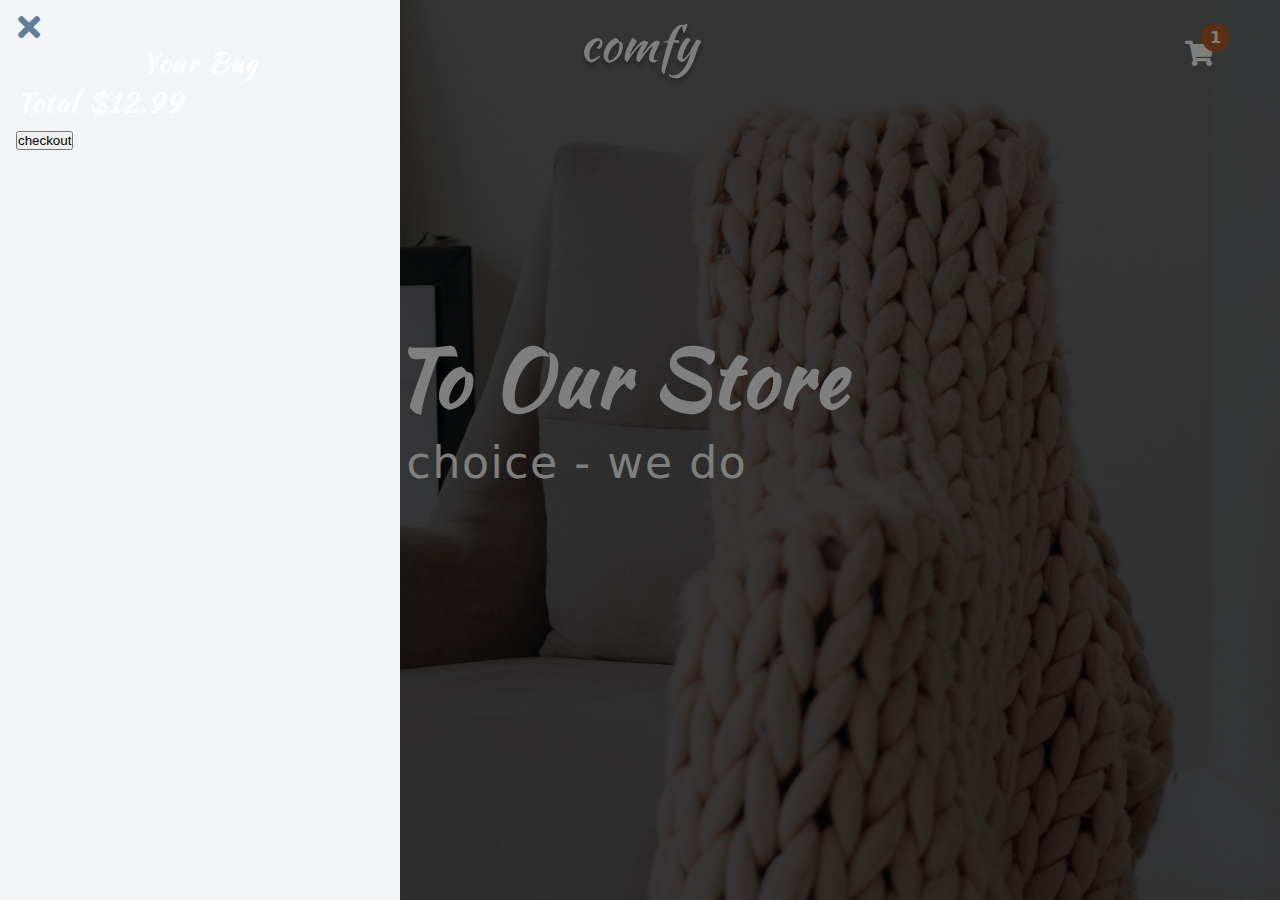
==== index.html @ 96e22498 "css updates" ====
<!DOCTYPE html>
<html lang="en">

<head>
    <meta charset="UTF-8" />
    <meta http-equiv="X-UA-Compatible" content="IE=edge" />
    <meta name="viewport" content="width=device-width, initial-scale=1.0" />
    <title>Home Furniture </title>

    <!-- font-awesome -->
    <link rel="stylesheet" href="https://cdnjs.cloudflare.com/ajax/libs/font-awesome/5.14.0/css/all.min.css" />
    <!-- style css -->
    <link rel="stylesheet" href="./style.css" />
</head>

<body>
    <!-- navbar -->
    <nav class="navbar">
        <div class="nav-center">
            <!-- links -->

            <div>
                <button class="toggle-nav">
          <i class="fas fa-bars"></i>
        </button>
                <ul class="nav-links">
                    <li>
                        <a href="index.html" class="nav-link">home</a>
                    </li>

                    <li>
                        <a href="products.html" class="nav-link">products</a>
                    </li>

                    <li>
                        <a href="about.html" class="nav-link">about</a>
                    </li>
                </ul>
            </div>
            <!-- logo -->

            <img src="./images/logo-white.svg" class="nav-logo" alt="logo" />
            <!-- card icon -->
            <div class="toggle-container">
                <button class="toggle-cart">
          <i class="fas fa-shopping-cart"></i>
        </button>
                <span class="cart-item-count">1</span>
            </div>
    </nav>

    <!-- hero -->
    <section class="hero">
        <div class="hero-container">
            <h1 class="text-slanted">Welcome to our store</h1>
            <h3>Embrace your choice - we do</h3>
            <a href="./products.html" class="hero-btn">Show now</a>
        </div>
    </section>
    <!-- sidebar -->
    <div class="sidebar-overlay">
        <aside class="sidebar">
            <!-- close -->
            <button class="sidebar-close">
                <i class="fas fa-times"></i>
            </button>
            <!-- links -->
            <ul class="sidebar-links">
                <li>
                    <a href="index.html" class="sidebar-link">
                        <i class="fas fa-home fa-fw"></i>Home
                    </a>
                </li>

                <li>
                    <a href="products.html" class="sidebar-link">
                        <i class="fas fa-couch fa-fw"></i>Products
                    </a>
                </li>

                <li>
                    <a href="about.html" class="sidebar-link">
                        <i class="fas fa-book fa-fw"></i>About
                    </a>
                </li>
            </ul>

        </aside>
    </div>
    <!-- cart -->
    <div class="cart-overlay show">
        <aside class="cart">
            <button class="cart-close">
                <i class="fas fa-times"></i>
            </button>
            <header>
                <h3 class="text-slanted">your bag</h3>
            </header>
            <!-- cart items -->
            <div class="cart-items">

                <!-- footer -->
                <footer>
                    <h3 class="cart-total text-slanted"> Total $12.99</h3>
                    <button class="cart-checkout btn">checkout</button>
                </footer>

            </div>
        </aside>
    </div>
    <script type="module" src="./app.js"></script>
</body>

</html>
---- style.css ----
@import url('https://fonts.googleapis.com/css2?family=Kaushan+Script&display=swap');

/* 
=============== 
Variables
===============

 */

 :root {
    /* dark shades of primary color*/
    --clr-primary-1: hsl(21, 91%, 17%);
    --clr-primary-2: hsl(21, 84%, 25%);
    --clr-primary-3: hsl(21, 81%, 29%);
    --clr-primary-4: hsl(21, 77%, 34%);
    /* primary/main color */
    --clr-primary-5: hsl(21, 62%, 45%);
    /* lighter shades of primary colors */
    --clr-primary-6: hsl(21, 57%, 50%);
    --clr-primary-7: hsl(21, 65%, 59%);
    --clr-primary-8: hsl(21, 80%, 74%);
    --clr-primary-9: hsl(21, 94%, 87%);
    --clr-primary-10: hsl(21, 100%, 94%);
    /* darkest grey - used for headings */
    --clr-grey-1: #102a42;
    --clr-grey-2: hsl(211, 39%, 23%);
    --clr-grey-3: hsl(209, 34%, 30%);
    --clr-grey-4: hsl(209, 28%, 39%);
    /* grey used for paragraphs */
    --clr-grey-5: hsl(210, 22%, 49%);
    --clr-grey-6: hsl(209, 23%, 60%);
    --clr-grey-7: hsl(211, 27%, 70%);
    --clr-grey-8: hsl(210, 31%, 80%);
    --clr-grey-9: hsl(212, 33%, 89%);
    --clr-grey-10: hsl(210, 36%, 96%);
    --clr-white: #fff;
    --clr-red-dark: hsl(360, 67%, 44%);
    --clr-red-light: hsl(360, 71%, 66%);
    --clr-green-dark: hsl(125, 67%, 44%);
    --clr-green-light: hsl(125, 71%, 66%);
    --clr-black: #222;
    /* actions */
    --transition: all 0.3s linear;
    --spacing: 0.1rem;
    --radius: 0.25rem;
    --light-shadow: 0 5px 15px rgba(0, 0, 0, 0.1);
    --dark-shadow: 0 5px 15px rgba(0, 0, 0, 0.2);
    --max-width: 1170px;
    --fixed-width: 620px;
}


/* =============== 
Global Styles
===============
 */

*,
 ::after,
 ::before {
    margin: 0;
    padding: 0;
    box-sizing: border-box;
}

body {
    font-family: system-ui, -apple-system, BlinkMacSystemFont, 'Segoe UI', Roboto, Oxygen, Ubuntu, Cantarell, 'Open Sans', 'Helvetica Neue', sans-serif;
    background: var(--clr-white);
    color: var(--clr-grey-1);
    /* split height of property  */
    line-height: 1.5;
    font-size: 0.875rem;
}

ul {
    list-style-type: none;
}

a {
    text-decoration: none;
}

h1,
h2,
h3,
h4 {
    letter-spacing: var(--spacing);
    text-transform: capitalize;
    line-height: 1.25;
    margin-bottom: 0.75rem;
    font-weight: 500;
}

h1 {
    font-size: 3rem;
}

h2 {
    font-size: 2rem;
}

h3 {
    font-size: 1.25rem;
}

h4 {
    font-size: 0.875rem
}

p {
    margin-bottom: 1.25rem;
    color: var(--clr-grey-5);
}

@media screen and (min-width:800px) {
    h1 {
        font-size: 4rem;
    }
    h2 {
        font-size: 2.5rem;
    }
    h3 {
        font-size: 1.75rem;
    }
    h4 {
        font-size: 1rem;
    }
    body {
        font-size: 1rem;
    }
    h1,
    h2,
    h3,
    h4 {
        line-height: 1;
    }
    .img {
        width: 100%;
        display: block;
    }
    .text-slanted {
        font-family: 'Kaushan Script', cursive;
        color: #fff;
    }
    /* .section-center {
        width: 90vw;
        max-width: var(--max-width);
        margin: 0 auto;
      }
      .section {
        padding: 5rem 0;
      }
      .btn {
        background: var(--clr-primary-5);
        color: var(--clr-white);
        border-radius: var(--radius);
        padding: 0.375rem 0.75rem;
        text-transform: uppercase;
        letter-spacing: var(--spacing);
        display: inline-block;
        transition: var(--transition);
        border-color: transparent;
        cursor: pointer;
      }
      .btn:hover {
        background: var(--clr-primary-7);
        color: var(--clr-black);
      }
      .section-loading {
        text-align: center;
        position: absolute;
        top: 2rem;
        left: 50%;
        transform: translate(-50%, -50%);
        text-align: center;
      }
      .page-loading {
        position: fixed;
        top: 0;
        left: 0;
        width: 100%;
        height: 100%;
        background: var(--clr-grey-10);
        display: flex;
        align-items: center;
        justify-content: center;
      } */
}


/* 
==========
Navbar
==========
*/

.navbar {
    height: 6rem;
    background: transparent;
    display: flex;
    align-items: center;
    justify-content: center;
}

.nav-center {
    width: 90vw;
    max-width: var(--max-width);
    display: flex;
    justify-content: space-between;
    align-items: center;
}

.nav-links {
    display: none;
}

.toggle-nav {
    background: var(--clr-primary-5);
    border-color: transparent;
    color: var(--clr-white);
    width: 3.75rem;
    height: 2.25rem;
    display: flex;
    align-items: center;
    justify-content: center;
    font-size: 1.5rem;
    border-radius: 2rem;
    cursor: pointer;
    transition: var(--transition);
}

.toggle-nav:hover {
    background: var(--clr-primary-3);
}

.toggle-container {
    position: relative;
    margin-top: 0.75rem;
}

.toggle-cart {
    background: transparent;
    border-color: transparent;
    font-size: 1.6rem;
    color: var(--clr-white);
    cursor: pointer;
}

.cart-item-count {
    position: absolute;
    top: -0.85rem;
    right: -0.85rem;
    background: var(--clr-primary-5);
    width: 1.75rem;
    height: 1.75rem;
    display: grid;
    place-items: center;
    border-radius: 50%;
    color: var(--clr-white);
    font-weight: bold;
    font-size: 1rem;
}

@media screen and (min-width: 800px) {
    .nav-center {
        position: relative;
    }
    .nav-logo {
        position: absolute;
        top: 50%;
        left: 65%;
        transform: translate(-50%, -50%);
        /* margin-top: -3rem;
        margin-left: -4rem; */
    }
    .toggle-nav {
        display: none;
    }
    .nav-links {
        display: flex;
        font-size: 1.5rem;
        text-transform: capitalize;
    }
    .nav-link {
        color: var(--clr-white);
        margin-right: 3rem;
        letter-spacing: var(--spacing);
        transition: var(--transition);
        font-size: 1.25rem;
    }
    .nav-link:hover {
        color: var(--clr-primary-5);
    }
}

@media screen and (min-width: 992px) {
    .nav-logo {
        left: 50%;
    }
}


/* page navbar */


/* .page .nav-link {
    color: var(--clr-grey-1);
}

.page .nav-link:hover {
    color: var(--clr-primary-5);
}

.page .toggle-cart {
    color: var(--clr-grey-1);
} */


/*
  =============== 
  Hero
  ===============
  */

.hero {
    min-height: 100vh;
    margin-top: -6rem;
    background: linear-gradient(rgba(0, 0, 0, 0.5), rgba(0, 0, 0, 0.5)), url(./images/bcg2.jpg) center/cover;
    display: grid;
    place-items: center;
    color: var(--clr-white);
}

.hero-container {
    width: 90vw;
    max-width: var(--max-width);
}

.hero h1 {
    font-weight: 700;
    font-family: 'Kaushan Script', cursive;
}

.hero h3 {
    text-transform: none;
    font-size: 1.5rem;
}

.hero-btn {
    color: var(--clr-white);
    background: transparent;
    border: 1px solid var(--clr-white);
    padding: 0.5rem 0.75rem;
    display: inline-block;
    margin-top: 0.75rem;
    text-transform: uppercase;
    letter-spacing: var(--spacing);
    border-radius: var(--radius);
    transition: var(--transition);
}

.hero-btn:hover {
    background: var(--clr-white);
    color: var(--clr-primary-5);
}

@media screen and (min-width: 800px) {
    .hero h3 {
        font-size: 1.5rem;
        margin: 1rem 0;
    }
}

@media screen and (min-width:992px) {
    .hero h1 {
        font-size: 5rem;
        letter-spacing: 3px;
    }
    .hero h3 {
        font-size: 2.75rem;
        margin: 1.5rem 0;
    }
}


/*
=============== 
Sidebar
===============
*/

.sidebar-overlay {
    position: fixed;
    top: 0;
    left: 0;
    width: 100%;
    height: 100%;
    display: grid;
    place-items: center;
    z-index: -1;
    transition: var(--transition);
    opacity: 0;
    background: rgba(0, 0, 0, 0.5);
}

.sidebar-overlay.show {
    opacity: 1;
    z-index: 100;
}

.sidebar {
    width: 90vw;
    height: 95vh;
    max-width: var(--fixed-width);
    background: var(--clr-white);
    border-radius: var(--radius);
    box-shadow: var(--dark-shadow);
    position: relative;
    padding: 4rem;
    transform: scale(0);
}

.show .sidebar {
    transform: scale(0.925);
}

.sidebar-close {
    font-size: 2rem;
    background: transparent;
    border-color: transparent;
    color: var(--clr-grey-5);
    position: absolute;
    top: 1rem;
    right: 1rem;
    cursor: pointer;
}

.sidebar-link {
    font-size: 1.5rem;
    text-transform: capitalize;
    color: var(--clr-grey-1);
}

.sidebar-link i {
    color: var(--clr-grey-5);
    margin-right: 1rem;
    margin-bottom: 1rem;
}

@media screen and (min-width: 800px) {
    .sidebar-overlay {
        display: none;
    }
}

@media screen and (max-width:600px) {
    .sidebar-link {
        font-size: 1.4rem;
    }
}


/*
=============== 
Cart
===============
*/

.cart-overlay {
    position: fixed;
    top: 0;
    left: 0;
    width: 100%;
    height: 100%;
    background: rgba(0, 0, 0, 0.5);
    transition: var(--transition);
    /* opacity: 0;
    z-index: -1; */
}

.cart-overlay .show {
    /* opacity: 1;
    z-index: 100; */
}

.cart {
    position: fixed;
    top: 0;
    left: 0;
    width: 100%;
    height: 100%;
    max-width: 400px;
    background: var(--clr-grey-10);
    padding: 3rem 1rem 0 1rem;
    display: grid;
    grid-template-rows: auto 1fr auto;
    transition: var(--transition);
    transform: translateX(100%);
    overflow: scroll;
}

.show .cart {
    transform: translateX(0);
}

.cart-close {
    font-size: 2rem;
    background: transparent;
    border-color: transparent;
    color: var(--clr-grey-5);
    position: absolute;
    top: 0.5rem;
    left: 1rem;
    cursor: pointer;
}

.cart header {
    text-align: center;
}

.cart header h3 {
    font-weight: 500;
    /* color: var(--clr-grey-4); */
}


/* 

.cart-total {
    text-align: center;
    margin-bottom: 2rem;
    font-weight: 500;
}

.cart-checkout {
    display: block;
    width: 75%;
    margin: 0 auto;
    margin-bottom: 3rem;
} */


/* cart item */


/* .cart-item {
    margin: 1rem 0;
    display: grid;
    grid-template-columns: auto 1fr auto;
    column-gap: 1.5rem;
    align-items: center;
}

.cart-item-img {
    width: 75px;
    height: 50px;
    object-fit: cover;
    border-radius: var(--radius);
}

.cart-item-name {
    margin-bottom: 0.15rem;
}

.cart-item-price {
    margin-bottom: 0;
    font-size: 0.75rem;
    color: var(--clr-grey-3);
}

.cart-item-remove-btn {
    background: transparent;
    border-color: transparent;
    color: var(--clr-grey-5);
    letter-spacing: var(--spacing);
    cursor: pointer;
}

.cart-item-amount {
    margin-bottom: 0;
    text-align: center;
    color: var(--clr-grey-3);
    line-height: 1;
}

.cart-item-increase-btn,
.cart-item-decrease-btn {
    background: transparent;
    border-color: transparent;
    color: var(--clr-primary-5);
    cursor: pointer;
    font-size: 0.85rem;
    padding: 0.25rem;
} */
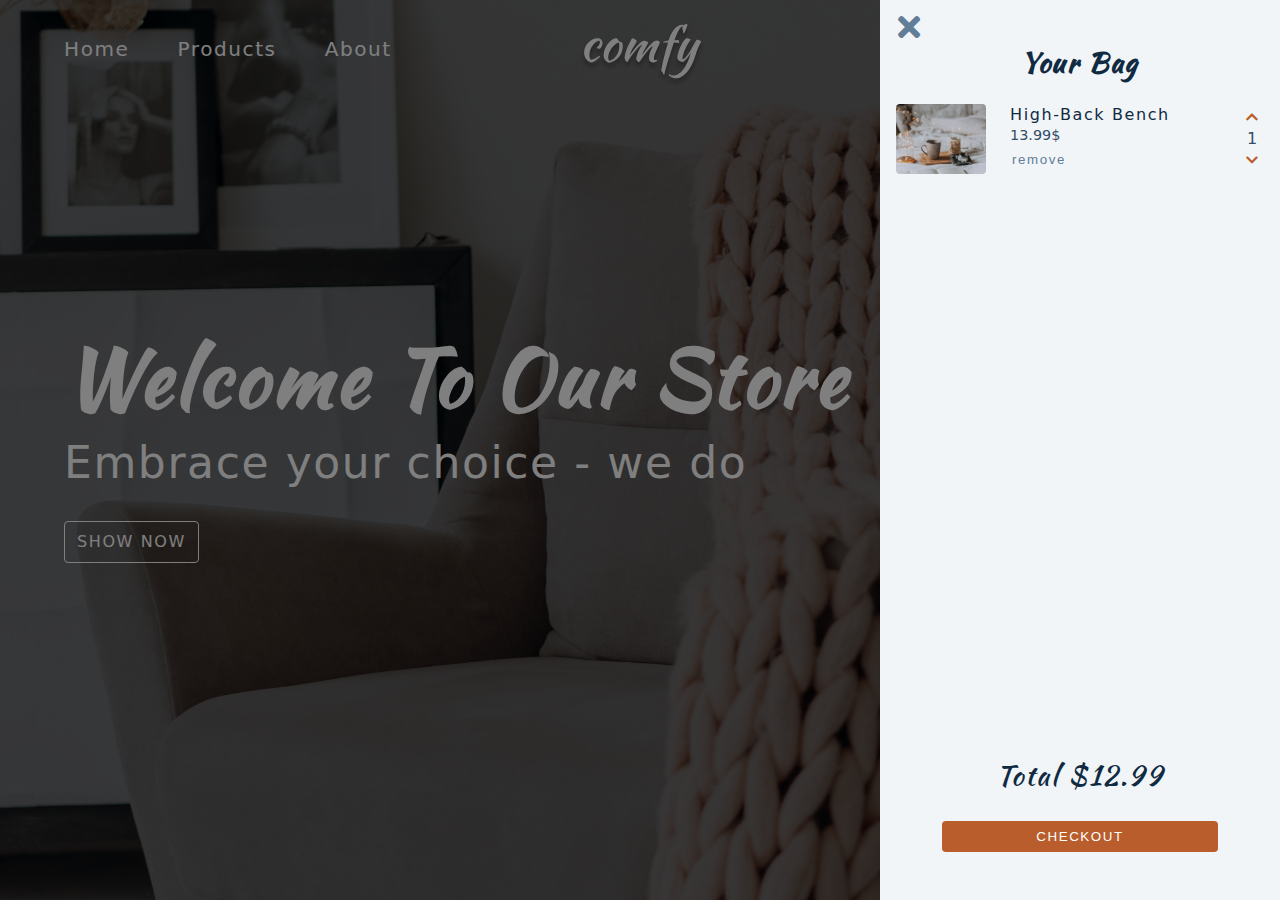
==== commit f7e03c2d: "css updates" ====
--- a/index.html
+++ b/index.html
@@ -98,14 +98,38 @@
             </header>
             <!-- cart items -->
             <div class="cart-items">
+                <!-- single items -->
+                <article class="cart-item" data-id="">
+                    <img src="./images/main-bcg.jpeg" class="cart-item-img" alt="name" />
 
-                <!-- footer -->
-                <footer>
-                    <h3 class="cart-total text-slanted"> Total $12.99</h3>
-                    <button class="cart-checkout btn">checkout</button>
-                </footer>
+                    <!-- item info -->
 
+                    <div>
+                        <h4 class="cart-item-name">high-back bench</h4>
+                        <p class="cart-item-price">13.99$</p>
+                        <button class="cart-item-remove-btn">remove</button>
+                    </div>
+                    <!-- amount toggle -->
+                    <div>
+                        <button class="cart-item-increase-btn">
+                            <i class="fas fa-chevron-up"></i>
+                        </button>
+                        <p class="cart-item-amount">1</p>
+                        <button class="cart-item-decrease-btn">
+                            <i class="fas fa-chevron-down"></i>
+                        </button>
+                    </div>
+
+                </article>
+                <!-- end of single item -->
             </div>
+            <!-- footer -->
+            <footer>
+                <h3 class="cart-total text-slanted"> Total $12.99</h3>
+                <button class="cart-checkout btn">checkout</button>
+            </footer>
+
+
         </aside>
     </div>
     <script type="module" src="./app.js"></script>
--- a/style.css
+++ b/style.css
@@ -1,156 +1,158 @@
-@import url('https://fonts.googleapis.com/css2?family=Kaushan+Script&display=swap');
-
-/* 
+    @import url('https://fonts.googleapis.com/css2?family=Kaushan+Script&display=swap');
+    /* 
 =============== 
 Variables
 ===============
 
  */
-
- :root {
-    /* dark shades of primary color*/
-    --clr-primary-1: hsl(21, 91%, 17%);
-    --clr-primary-2: hsl(21, 84%, 25%);
-    --clr-primary-3: hsl(21, 81%, 29%);
-    --clr-primary-4: hsl(21, 77%, 34%);
-    /* primary/main color */
-    --clr-primary-5: hsl(21, 62%, 45%);
-    /* lighter shades of primary colors */
-    --clr-primary-6: hsl(21, 57%, 50%);
-    --clr-primary-7: hsl(21, 65%, 59%);
-    --clr-primary-8: hsl(21, 80%, 74%);
-    --clr-primary-9: hsl(21, 94%, 87%);
-    --clr-primary-10: hsl(21, 100%, 94%);
-    /* darkest grey - used for headings */
-    --clr-grey-1: #102a42;
-    --clr-grey-2: hsl(211, 39%, 23%);
-    --clr-grey-3: hsl(209, 34%, 30%);
-    --clr-grey-4: hsl(209, 28%, 39%);
-    /* grey used for paragraphs */
-    --clr-grey-5: hsl(210, 22%, 49%);
-    --clr-grey-6: hsl(209, 23%, 60%);
-    --clr-grey-7: hsl(211, 27%, 70%);
-    --clr-grey-8: hsl(210, 31%, 80%);
-    --clr-grey-9: hsl(212, 33%, 89%);
-    --clr-grey-10: hsl(210, 36%, 96%);
-    --clr-white: #fff;
-    --clr-red-dark: hsl(360, 67%, 44%);
-    --clr-red-light: hsl(360, 71%, 66%);
-    --clr-green-dark: hsl(125, 67%, 44%);
-    --clr-green-light: hsl(125, 71%, 66%);
-    --clr-black: #222;
-    /* actions */
-    --transition: all 0.3s linear;
-    --spacing: 0.1rem;
-    --radius: 0.25rem;
-    --light-shadow: 0 5px 15px rgba(0, 0, 0, 0.1);
-    --dark-shadow: 0 5px 15px rgba(0, 0, 0, 0.2);
-    --max-width: 1170px;
-    --fixed-width: 620px;
-}
-
-
-/* =============== 
+    
+     :root {
+        /* dark shades of primary color*/
+        --clr-primary-1: hsl(21, 91%, 17%);
+        --clr-primary-2: hsl(21, 84%, 25%);
+        --clr-primary-3: hsl(21, 81%, 29%);
+        --clr-primary-4: hsl(21, 77%, 34%);
+        /* primary/main color */
+        --clr-primary-5: hsl(21, 62%, 45%);
+        /* lighter shades of primary colors */
+        --clr-primary-6: hsl(21, 57%, 50%);
+        --clr-primary-7: hsl(21, 65%, 59%);
+        --clr-primary-8: hsl(21, 80%, 74%);
+        --clr-primary-9: hsl(21, 94%, 87%);
+        --clr-primary-10: hsl(21, 100%, 94%);
+        /* darkest grey - used for headings */
+        --clr-grey-1: #102a42;
+        --clr-grey-2: hsl(211, 39%, 23%);
+        --clr-grey-3: hsl(209, 34%, 30%);
+        --clr-grey-4: hsl(209, 28%, 39%);
+        /* grey used for paragraphs */
+        --clr-grey-5: hsl(210, 22%, 49%);
+        --clr-grey-6: hsl(209, 23%, 60%);
+        --clr-grey-7: hsl(211, 27%, 70%);
+        --clr-grey-8: hsl(210, 31%, 80%);
+        --clr-grey-9: hsl(212, 33%, 89%);
+        --clr-grey-10: hsl(210, 36%, 96%);
+        --clr-white: #fff;
+        --clr-red-dark: hsl(360, 67%, 44%);
+        --clr-red-light: hsl(360, 71%, 66%);
+        --clr-green-dark: hsl(125, 67%, 44%);
+        --clr-green-light: hsl(125, 71%, 66%);
+        --clr-black: #222;
+        /* actions */
+        --transition: all 0.3s linear;
+        --spacing: 0.1rem;
+        --radius: 0.25rem;
+        --light-shadow: 0 5px 15px rgba(0, 0, 0, 0.1);
+        --dark-shadow: 0 5px 15px rgba(0, 0, 0, 0.2);
+        --max-width: 1170px;
+        --fixed-width: 620px;
+    }
+    /* =============== 
 Global Styles
 ===============
  */
-
-*,
- ::after,
- ::before {
-    margin: 0;
-    padding: 0;
-    box-sizing: border-box;
-}
-
-body {
-    font-family: system-ui, -apple-system, BlinkMacSystemFont, 'Segoe UI', Roboto, Oxygen, Ubuntu, Cantarell, 'Open Sans', 'Helvetica Neue', sans-serif;
-    background: var(--clr-white);
-    color: var(--clr-grey-1);
-    /* split height of property  */
-    line-height: 1.5;
-    font-size: 0.875rem;
-}
-
-ul {
-    list-style-type: none;
-}
-
-a {
-    text-decoration: none;
-}
-
-h1,
-h2,
-h3,
-h4 {
-    letter-spacing: var(--spacing);
-    text-transform: capitalize;
-    line-height: 1.25;
-    margin-bottom: 0.75rem;
-    font-weight: 500;
-}
-
-h1 {
-    font-size: 3rem;
-}
-
-h2 {
-    font-size: 2rem;
-}
-
-h3 {
-    font-size: 1.25rem;
-}
-
-h4 {
-    font-size: 0.875rem
-}
-
-p {
-    margin-bottom: 1.25rem;
-    color: var(--clr-grey-5);
-}
-
-@media screen and (min-width:800px) {
-    h1 {
-        font-size: 4rem;
-    }
-    h2 {
-        font-size: 2.5rem;
-    }
-    h3 {
-        font-size: 1.75rem;
-    }
-    h4 {
-        font-size: 1rem;
-    }
+    
+    *,
+     ::after,
+     ::before {
+        margin: 0;
+        padding: 0;
+        box-sizing: border-box;
+    }
+    
     body {
-        font-size: 1rem;
-    }
+        font-family: system-ui, -apple-system, BlinkMacSystemFont, 'Segoe UI', Roboto, Oxygen, Ubuntu, Cantarell, 'Open Sans', 'Helvetica Neue', sans-serif;
+        background: var(--clr-white);
+        color: var(--clr-grey-1);
+        /* split height of property  */
+        line-height: 1.5;
+        font-size: 0.875rem;
+    }
+    
+    ul {
+        list-style-type: none;
+    }
+    
+    a {
+        text-decoration: none;
+    }
+    
     h1,
     h2,
     h3,
     h4 {
-        line-height: 1;
-    }
+        letter-spacing: var(--spacing);
+        text-transform: capitalize;
+        line-height: 1.25;
+        margin-bottom: 0.75rem;
+        font-weight: 500;
+    }
+    
+    h1 {
+        font-size: 3rem;
+    }
+    
+    h2 {
+        font-size: 2rem;
+    }
+    
+    h3 {
+        font-size: 1.25rem;
+    }
+    
+    h4 {
+        font-size: 0.875rem
+    }
+    
+    p {
+        margin-bottom: 1.25rem;
+        color: var(--clr-grey-5);
+    }
+    
+    @media screen and (min-width:800px) {
+        h1 {
+            font-size: 4rem;
+        }
+        h2 {
+            font-size: 2.5rem;
+        }
+        h3 {
+            font-size: 1.75rem;
+        }
+        h4 {
+            font-size: 1rem;
+        }
+        body {
+            font-size: 1rem;
+        }
+        h1,
+        h2,
+        h3,
+        h4 {
+            line-height: 1;
+        }
+    }
+    
     .img {
         width: 100%;
         display: block;
     }
+    
     .text-slanted {
         font-family: 'Kaushan Script', cursive;
-        color: #fff;
-    }
-    /* .section-center {
+    }
+    
+    .section-center {
         width: 90vw;
         max-width: var(--max-width);
         margin: 0 auto;
-      }
-      .section {
+    }
+    
+    .section {
         padding: 5rem 0;
-      }
-      .btn {
+    }
+    
+    .btn {
         background: var(--clr-primary-5);
         color: var(--clr-white);
         border-radius: var(--radius);
@@ -161,20 +163,23 @@
         transition: var(--transition);
         border-color: transparent;
         cursor: pointer;
-      }
-      .btn:hover {
+    }
+    
+    .btn:hover {
         background: var(--clr-primary-7);
         color: var(--clr-black);
-      }
-      .section-loading {
+    }
+    
+    .section-loading {
         text-align: center;
         position: absolute;
         top: 2rem;
         left: 50%;
         transform: translate(-50%, -50%);
         text-align: center;
-      }
-      .page-loading {
+    }
+    
+    .page-loading {
         position: fixed;
         top: 0;
         left: 0;
@@ -184,126 +189,117 @@
         display: flex;
         align-items: center;
         justify-content: center;
-      } */
-}
-
-
-/* 
+    }
+    /* 
 ==========
 Navbar
 ==========
 */
-
-.navbar {
-    height: 6rem;
-    background: transparent;
-    display: flex;
-    align-items: center;
-    justify-content: center;
-}
-
-.nav-center {
-    width: 90vw;
-    max-width: var(--max-width);
-    display: flex;
-    justify-content: space-between;
-    align-items: center;
-}
-
-.nav-links {
-    display: none;
-}
-
-.toggle-nav {
-    background: var(--clr-primary-5);
-    border-color: transparent;
-    color: var(--clr-white);
-    width: 3.75rem;
-    height: 2.25rem;
-    display: flex;
-    align-items: center;
-    justify-content: center;
-    font-size: 1.5rem;
-    border-radius: 2rem;
-    cursor: pointer;
-    transition: var(--transition);
-}
-
-.toggle-nav:hover {
-    background: var(--clr-primary-3);
-}
-
-.toggle-container {
-    position: relative;
-    margin-top: 0.75rem;
-}
-
-.toggle-cart {
-    background: transparent;
-    border-color: transparent;
-    font-size: 1.6rem;
-    color: var(--clr-white);
-    cursor: pointer;
-}
-
-.cart-item-count {
-    position: absolute;
-    top: -0.85rem;
-    right: -0.85rem;
-    background: var(--clr-primary-5);
-    width: 1.75rem;
-    height: 1.75rem;
-    display: grid;
-    place-items: center;
-    border-radius: 50%;
-    color: var(--clr-white);
-    font-weight: bold;
-    font-size: 1rem;
-}
-
-@media screen and (min-width: 800px) {
+    
+    .navbar {
+        height: 6rem;
+        background: transparent;
+        display: flex;
+        align-items: center;
+        justify-content: center;
+    }
+    
     .nav-center {
+        width: 90vw;
+        max-width: var(--max-width);
+        display: flex;
+        justify-content: space-between;
+        align-items: center;
+    }
+    
+    .nav-links {
+        display: none;
+    }
+    
+    .toggle-nav {
+        background: var(--clr-primary-5);
+        border-color: transparent;
+        color: var(--clr-white);
+        width: 3.75rem;
+        height: 2.25rem;
+        display: flex;
+        align-items: center;
+        justify-content: center;
+        font-size: 1.5rem;
+        border-radius: 2rem;
+        cursor: pointer;
+        transition: var(--transition);
+    }
+    
+    .toggle-nav:hover {
+        background: var(--clr-primary-3);
+    }
+    
+    .toggle-container {
         position: relative;
-    }
-    .nav-logo {
+        margin-top: 0.75rem;
+    }
+    
+    .toggle-cart {
+        background: transparent;
+        border-color: transparent;
+        font-size: 1.6rem;
+        color: var(--clr-white);
+        cursor: pointer;
+    }
+    
+    .cart-item-count {
         position: absolute;
-        top: 50%;
-        left: 65%;
-        transform: translate(-50%, -50%);
-        /* margin-top: -3rem;
-        margin-left: -4rem; */
-    }
-    .toggle-nav {
-        display: none;
-    }
-    .nav-links {
-        display: flex;
-        font-size: 1.5rem;
-        text-transform: capitalize;
-    }
-    .nav-link {
+        top: -0.85rem;
+        right: -0.85rem;
+        background: var(--clr-primary-5);
+        width: 1.75rem;
+        height: 1.75rem;
+        display: grid;
+        place-items: center;
+        border-radius: 50%;
         color: var(--clr-white);
-        margin-right: 3rem;
-        letter-spacing: var(--spacing);
-        transition: var(--transition);
-        font-size: 1.25rem;
-    }
-    .nav-link:hover {
-        color: var(--clr-primary-5);
-    }
-}
-
-@media screen and (min-width: 992px) {
-    .nav-logo {
-        left: 50%;
-    }
-}
-
-
-/* page navbar */
-
-
-/* .page .nav-link {
+        font-weight: bold;
+        font-size: 1rem;
+    }
+    
+    @media screen and (min-width: 800px) {
+        .nav-center {
+            position: relative;
+        }
+        .nav-logo {
+            position: absolute;
+            top: 50%;
+            left: 65%;
+            transform: translate(-50%, -50%);
+        }
+        .toggle-nav {
+            display: none;
+        }
+        .nav-links {
+            display: flex;
+            font-size: 1.5rem;
+            text-transform: capitalize;
+        }
+        .nav-link {
+            color: var(--clr-white);
+            margin-right: 3rem;
+            letter-spacing: var(--spacing);
+            transition: var(--transition);
+            font-size: 1.25rem;
+        }
+        .nav-link:hover {
+            color: var(--clr-primary-5);
+        }
+    }
+    
+    @media screen and (min-width: 992px) {
+        .nav-logo {
+            left: 50%;
+        }
+    }
+    /* page navbar */
+    /* .page .nav-link {
     color: var(--clr-grey-1);
 }
 
@@ -314,281 +310,268 @@
 .page .toggle-cart {
     color: var(--clr-grey-1);
 } */
-
-
-/*
+    /*
   =============== 
   Hero
   ===============
   */
-
-.hero {
-    min-height: 100vh;
-    margin-top: -6rem;
-    background: linear-gradient(rgba(0, 0, 0, 0.5), rgba(0, 0, 0, 0.5)), url(./images/bcg2.jpg) center/cover;
-    display: grid;
-    place-items: center;
-    color: var(--clr-white);
-}
-
-.hero-container {
-    width: 90vw;
-    max-width: var(--max-width);
-}
-
-.hero h1 {
-    font-weight: 700;
-    font-family: 'Kaushan Script', cursive;
-}
-
-.hero h3 {
-    text-transform: none;
-    font-size: 1.5rem;
-}
-
-.hero-btn {
-    color: var(--clr-white);
-    background: transparent;
-    border: 1px solid var(--clr-white);
-    padding: 0.5rem 0.75rem;
-    display: inline-block;
-    margin-top: 0.75rem;
-    text-transform: uppercase;
-    letter-spacing: var(--spacing);
-    border-radius: var(--radius);
-    transition: var(--transition);
-}
-
-.hero-btn:hover {
-    background: var(--clr-white);
-    color: var(--clr-primary-5);
-}
-
-@media screen and (min-width: 800px) {
+    
+    .hero {
+        min-height: 100vh;
+        margin-top: -6rem;
+        background: linear-gradient(rgba(0, 0, 0, 0.5), rgba(0, 0, 0, 0.5)), url(./images/bcg2.jpg) center/cover;
+        display: grid;
+        place-items: center;
+        color: var(--clr-white);
+    }
+    
+    .hero-container {
+        width: 90vw;
+        max-width: var(--max-width);
+    }
+    
+    .hero h1 {
+        font-weight: 700;
+        font-family: 'Kaushan Script', cursive;
+    }
+    
     .hero h3 {
+        text-transform: none;
         font-size: 1.5rem;
-        margin: 1rem 0;
-    }
-}
-
-@media screen and (min-width:992px) {
-    .hero h1 {
-        font-size: 5rem;
-        letter-spacing: 3px;
-    }
-    .hero h3 {
-        font-size: 2.75rem;
-        margin: 1.5rem 0;
-    }
-}
-
-
-/*
+    }
+    
+    .hero-btn {
+        color: var(--clr-white);
+        background: transparent;
+        border: 1px solid var(--clr-white);
+        padding: 0.5rem 0.75rem;
+        display: inline-block;
+        margin-top: 0.75rem;
+        text-transform: uppercase;
+        letter-spacing: var(--spacing);
+        border-radius: var(--radius);
+        transition: var(--transition);
+    }
+    
+    .hero-btn:hover {
+        background: var(--clr-white);
+        color: var(--clr-primary-5);
+    }
+    
+    @media screen and (min-width: 800px) {
+        .hero h3 {
+            font-size: 1.5rem;
+            margin: 1rem 0;
+        }
+    }
+    
+    @media screen and (min-width:992px) {
+        .hero h1 {
+            font-size: 5rem;
+            letter-spacing: 3px;
+        }
+        .hero h3 {
+            font-size: 2.75rem;
+            margin: 1.5rem 0;
+        }
+    }
+    /*
 =============== 
 Sidebar
 ===============
 */
-
-.sidebar-overlay {
-    position: fixed;
-    top: 0;
-    left: 0;
-    width: 100%;
-    height: 100%;
-    display: grid;
-    place-items: center;
-    z-index: -1;
-    transition: var(--transition);
-    opacity: 0;
-    background: rgba(0, 0, 0, 0.5);
-}
-
-.sidebar-overlay.show {
-    opacity: 1;
-    z-index: 100;
-}
-
-.sidebar {
-    width: 90vw;
-    height: 95vh;
-    max-width: var(--fixed-width);
-    background: var(--clr-white);
-    border-radius: var(--radius);
-    box-shadow: var(--dark-shadow);
-    position: relative;
-    padding: 4rem;
-    transform: scale(0);
-}
-
-.show .sidebar {
-    transform: scale(0.925);
-}
-
-.sidebar-close {
-    font-size: 2rem;
-    background: transparent;
-    border-color: transparent;
-    color: var(--clr-grey-5);
-    position: absolute;
-    top: 1rem;
-    right: 1rem;
-    cursor: pointer;
-}
-
-.sidebar-link {
-    font-size: 1.5rem;
-    text-transform: capitalize;
-    color: var(--clr-grey-1);
-}
-
-.sidebar-link i {
-    color: var(--clr-grey-5);
-    margin-right: 1rem;
-    margin-bottom: 1rem;
-}
-
-@media screen and (min-width: 800px) {
+    
     .sidebar-overlay {
-        display: none;
-    }
-}
-
-@media screen and (max-width:600px) {
+        position: fixed;
+        top: 0;
+        left: 0;
+        width: 100%;
+        height: 100%;
+        display: grid;
+        place-items: center;
+        z-index: -1;
+        transition: var(--transition);
+        opacity: 0;
+        background: rgba(0, 0, 0, 0.5);
+    }
+    
+    .sidebar-overlay.show {
+        opacity: 1;
+        z-index: 100;
+    }
+    
+    .sidebar {
+        width: 90vw;
+        height: 95vh;
+        max-width: var(--fixed-width);
+        background: var(--clr-white);
+        border-radius: var(--radius);
+        box-shadow: var(--dark-shadow);
+        position: relative;
+        padding: 4rem;
+        transform: scale(0);
+    }
+    
+    .show .sidebar {
+        transform: scale(0.925);
+    }
+    
+    .sidebar-close {
+        font-size: 2rem;
+        background: transparent;
+        border-color: transparent;
+        color: var(--clr-grey-5);
+        position: absolute;
+        top: 1rem;
+        right: 1rem;
+        cursor: pointer;
+    }
+    
     .sidebar-link {
-        font-size: 1.4rem;
-    }
-}
-
-
-/*
+        font-size: 1.5rem;
+        text-transform: capitalize;
+        color: var(--clr-grey-1);
+    }
+    
+    .sidebar-link i {
+        color: var(--clr-grey-5);
+        margin-right: 1rem;
+        margin-bottom: 1rem;
+    }
+    
+    @media screen and (min-width: 800px) {
+        .sidebar-overlay {
+            display: none;
+        }
+    }
+    
+    @media screen and (max-width:600px) {
+        .sidebar-link {
+            font-size: 1.4rem;
+        }
+    }
+    /*
 =============== 
 Cart
 ===============
 */
-
-.cart-overlay {
-    position: fixed;
-    top: 0;
-    left: 0;
-    width: 100%;
-    height: 100%;
-    background: rgba(0, 0, 0, 0.5);
-    transition: var(--transition);
-    /* opacity: 0;
+    
+    .cart-overlay {
+        position: fixed;
+        top: 0;
+        left: 0;
+        width: 100%;
+        height: 100%;
+        background: rgba(0, 0, 0, 0.5);
+        transition: var(--transition);
+        /* opacity: 0;
     z-index: -1; */
-}
-
-.cart-overlay .show {
-    /* opacity: 1;
+    }
+    
+    .cart-overlay.show {
+        /* opacity: 1;
     z-index: 100; */
-}
-
-.cart {
-    position: fixed;
-    top: 0;
-    left: 0;
-    width: 100%;
-    height: 100%;
-    max-width: 400px;
-    background: var(--clr-grey-10);
-    padding: 3rem 1rem 0 1rem;
-    display: grid;
-    grid-template-rows: auto 1fr auto;
-    transition: var(--transition);
-    transform: translateX(100%);
-    overflow: scroll;
-}
-
-.show .cart {
-    transform: translateX(0);
-}
-
-.cart-close {
-    font-size: 2rem;
-    background: transparent;
-    border-color: transparent;
-    color: var(--clr-grey-5);
-    position: absolute;
-    top: 0.5rem;
-    left: 1rem;
-    cursor: pointer;
-}
-
-.cart header {
-    text-align: center;
-}
-
-.cart header h3 {
-    font-weight: 500;
-    /* color: var(--clr-grey-4); */
-}
-
-
-/* 
-
-.cart-total {
-    text-align: center;
-    margin-bottom: 2rem;
-    font-weight: 500;
-}
-
-.cart-checkout {
-    display: block;
-    width: 75%;
-    margin: 0 auto;
-    margin-bottom: 3rem;
-} */
-
-
-/* cart item */
-
-
-/* .cart-item {
-    margin: 1rem 0;
-    display: grid;
-    grid-template-columns: auto 1fr auto;
-    column-gap: 1.5rem;
-    align-items: center;
-}
-
-.cart-item-img {
-    width: 75px;
-    height: 50px;
-    object-fit: cover;
-    border-radius: var(--radius);
-}
-
-.cart-item-name {
-    margin-bottom: 0.15rem;
-}
-
-.cart-item-price {
-    margin-bottom: 0;
-    font-size: 0.75rem;
-    color: var(--clr-grey-3);
-}
-
-.cart-item-remove-btn {
-    background: transparent;
-    border-color: transparent;
-    color: var(--clr-grey-5);
-    letter-spacing: var(--spacing);
-    cursor: pointer;
-}
-
-.cart-item-amount {
-    margin-bottom: 0;
-    text-align: center;
-    color: var(--clr-grey-3);
-    line-height: 1;
-}
-
-.cart-item-increase-btn,
-.cart-item-decrease-btn {
-    background: transparent;
-    border-color: transparent;
-    color: var(--clr-primary-5);
-    cursor: pointer;
-    font-size: 0.85rem;
-    padding: 0.25rem;
-} */+    }
+    
+    .cart {
+        position: fixed;
+        top: 0;
+        right: 0;
+        width: 100%;
+        height: 100%;
+        max-width: 400px;
+        background: var(--clr-grey-10);
+        padding: 3rem 1rem 0 1rem;
+        display: grid;
+        grid-template-rows: auto 1fr auto;
+        transition: var(--transition);
+        transform: translateX(100%);
+        overflow: scroll;
+    }
+    
+    .show .cart {
+        transform: translateX(0);
+    }
+    
+    .cart-close {
+        font-size: 2rem;
+        background: transparent;
+        border-color: transparent;
+        color: var(--clr-grey-5);
+        position: absolute;
+        top: 0.5rem;
+        left: 1rem;
+        cursor: pointer;
+    }
+    
+    .cart header {
+        text-align: center;
+    }
+    
+    .cart header h3 {
+        font-weight: 600;
+    }
+    
+    .cart-total {
+        text-align: center;
+        margin-bottom: 2rem;
+        font-weight: 500;
+    }
+    
+    .cart-checkout {
+        display: block;
+        width: 75%;
+        margin: 0 auto;
+        margin-bottom: 3rem;
+    }
+    /* cart item */
+    
+    .cart-item {
+        margin: 1rem 0;
+        display: grid;
+        grid-template-columns: auto 1fr auto;
+        column-gap: 1.5rem;
+        align-items: center;
+    }
+    
+    .cart-item-img {
+        width: 90px;
+        height: 70px;
+        object-fit: cover;
+        border-radius: var(--radius);
+    }
+    
+    .cart-item-name {
+        margin-bottom: 0.15rem;
+    }
+    
+    .cart-item-price {
+        margin-bottom: 0;
+        font-size: 0.90rem;
+        color: var(--clr-grey-3);
+    }
+    
+    .cart-item-remove-btn {
+        background: transparent;
+        border-color: transparent;
+        color: var(--clr-grey-5);
+        letter-spacing: var(--spacing);
+        cursor: pointer;
+    }
+    
+    .cart-item-amount {
+        margin-bottom: 0;
+        text-align: center;
+        color: var(--clr-grey-3);
+        line-height: 1;
+    }
+    
+    .cart-item-increase-btn,
+    .cart-item-decrease-btn {
+        background: transparent;
+        border-color: transparent;
+        color: var(--clr-primary-5);
+        cursor: pointer;
+        font-size: 0.85rem;
+        padding: 0.25rem;
+    }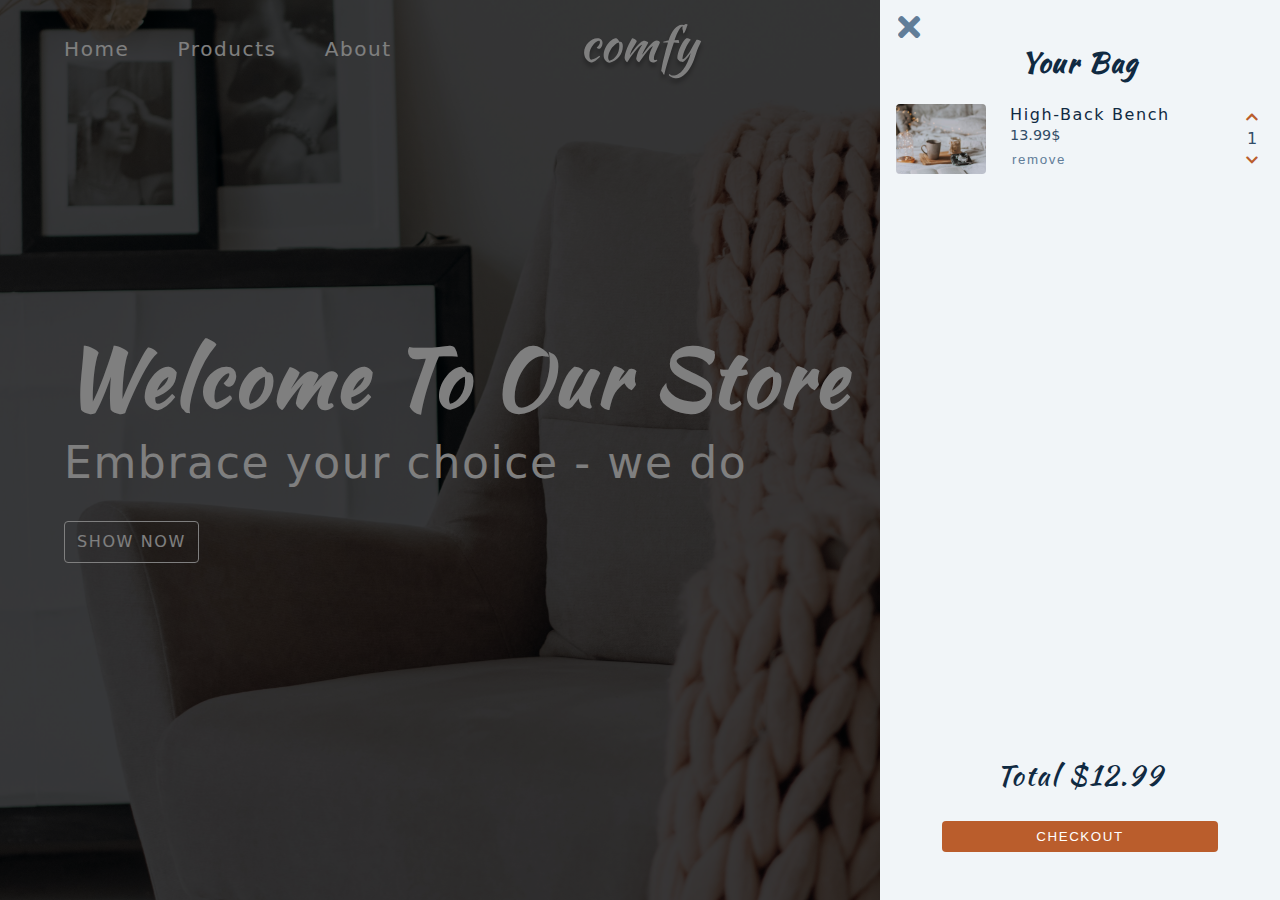
==== commit 15865f50: "cart btn insert" ====
--- a/index.html
+++ b/index.html
@@ -128,8 +128,6 @@
                 <h3 class="cart-total text-slanted"> Total $12.99</h3>
                 <button class="cart-checkout btn">checkout</button>
             </footer>
-
-
         </aside>
     </div>
     <script type="module" src="./app.js"></script>
--- a/style.css
+++ b/style.css
@@ -464,13 +464,13 @@
         height: 100%;
         background: rgba(0, 0, 0, 0.5);
         transition: var(--transition);
-        /* opacity: 0;
-    z-index: -1; */
+        opacity: 0;
+        z-index: -1;
     }
     
     .cart-overlay.show {
-        /* opacity: 1;
-    z-index: 100; */
+        opacity: 1;
+        z-index: 100;
     }
     
     .cart {
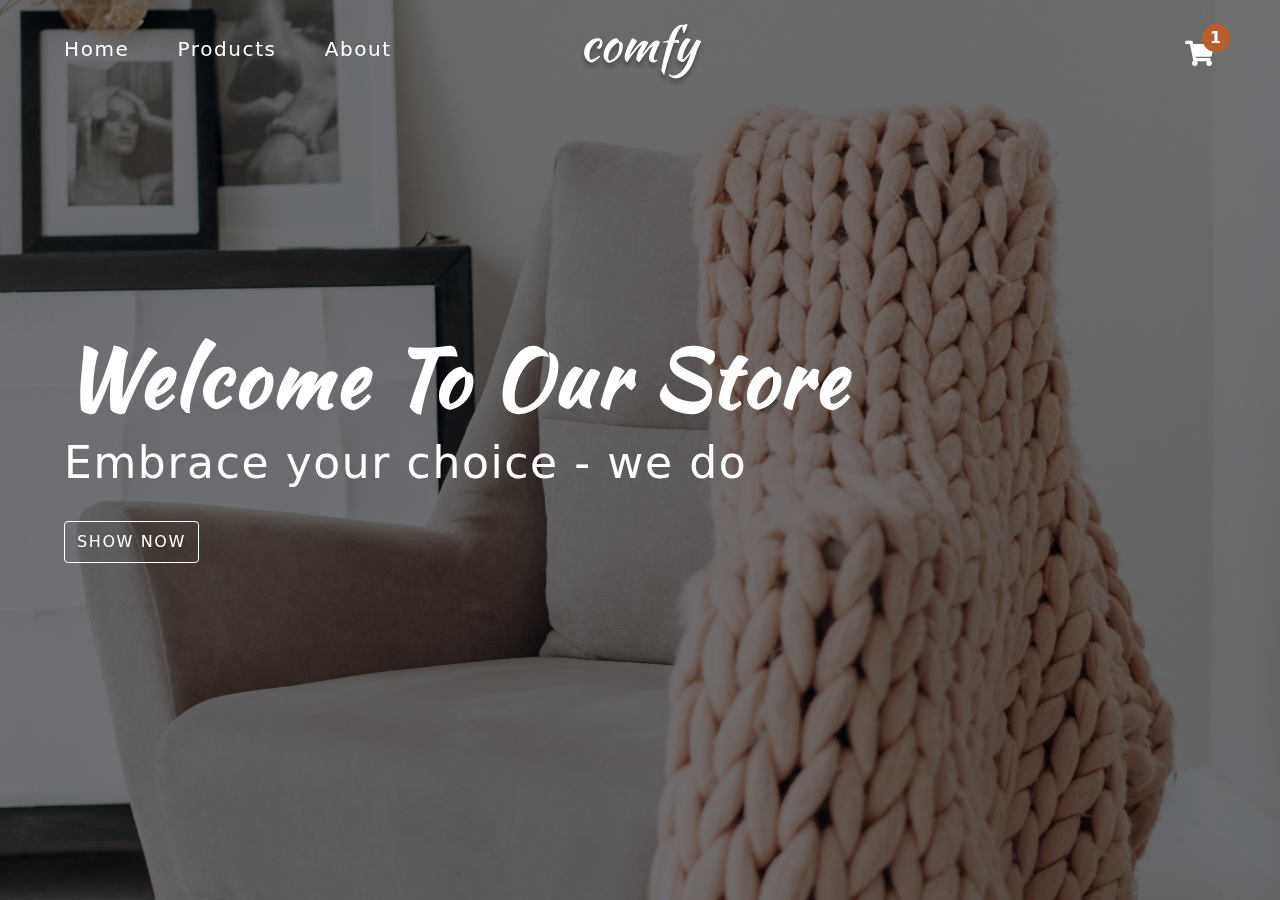
==== commit 9bd40e5b: "js files add" ====
--- a/index.html
+++ b/index.html
@@ -88,7 +88,7 @@
         </aside>
     </div>
     <!-- cart -->
-    <div class="cart-overlay show">
+    <div class="cart-overlay ">
         <aside class="cart">
             <button class="cart-close">
                 <i class="fas fa-times"></i>
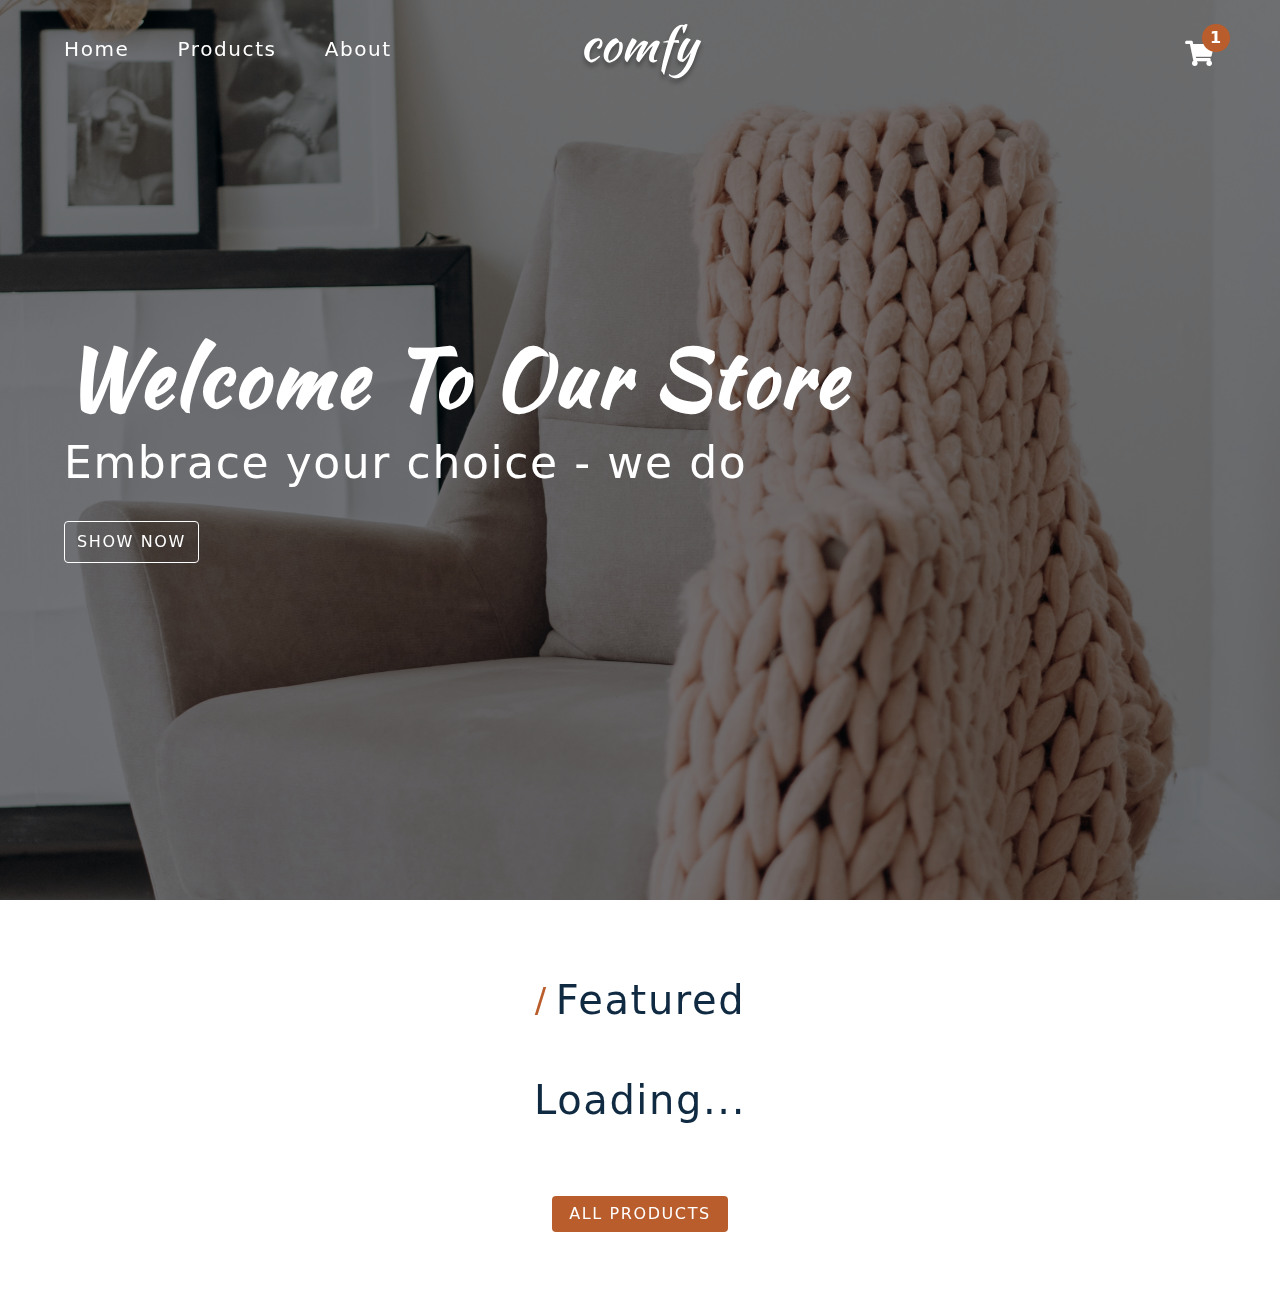
==== commit 5d06c5e3: "fetching products from fetchProducts.js" ====
--- a/index.html
+++ b/index.html
@@ -130,6 +130,45 @@
             </footer>
         </aside>
     </div>
+
+    <!-- featured products -->
+    <section class="section featured">
+        <div class="title">
+            <h2><span>/</span>featured</h2>
+        </div>
+        <div class="featured-center section-center">
+
+            <h2 class="section-loading">
+                Loading...
+            </h2>
+            <!-- single product -->
+
+            <!-- <article class="product">
+                <div class="product-container">
+                    <img src="./images/bcg3.jpg" class="product-img img" alt="">
+                    <div class="product-icons">
+                        <a href="product.html?id=1" class="product-icon">
+                            <i class="fas fa-search"></i>
+                        </a>
+                        <button class="product-cart-btn product-icon" data-id="1">
+                            <i class="fas fa-shopping-cart"></i>
+                        </button>
+                    </div>
+                </div>
+                <footer>
+                    <p class="product-name">name</p>
+                    <h2 class="product-price">12.99$</h2>
+                </footer>
+            </article> -->
+
+
+            <!-- end of single product -->
+
+        </div>
+        <a href="products.html" class="btn">
+            all products
+        </a>
+    </section>
     <script type="module" src="./app.js"></script>
 </body>
 
--- a/style.css
+++ b/style.css
@@ -299,17 +299,18 @@
         }
     }
     /* page navbar */
-    /* .page .nav-link {
-    color: var(--clr-grey-1);
-}
-
-.page .nav-link:hover {
-    color: var(--clr-primary-5);
-}
-
-.page .toggle-cart {
-    color: var(--clr-grey-1);
-} */
+    
+    .page .nav-link {
+        color: var(--clr-grey-1);
+    }
+    
+    .page .nav-link:hover {
+        color: var(--clr-primary-5);
+    }
+    
+    .page .toggle-cart {
+        color: var(--clr-grey-1);
+    }
     /*
   =============== 
   Hero
@@ -574,4 +575,144 @@
         cursor: pointer;
         font-size: 0.85rem;
         padding: 0.25rem;
+    }
+    /*
+=============== 
+Title
+===============
+*/
+    
+    .title h2 {
+        display: flex;
+        justify-content: center;
+        align-items: center;
+        font-weight: 500;
+    }
+    
+    .title span {
+        color: var(--clr-primary-5);
+        font-size: 0.85em;
+        margin-right: 0.5rem;
+    }
+    /*
+=============== 
+Product
+===============
+*/
+    
+    .product-img {
+        height: 15rem;
+        object-fit: cover;
+        border-radius: var(--radius);
+    }
+    
+    .product-container {
+        position: relative;
+    }
+    
+    .product-icons {
+        position: absolute;
+        top: 50%;
+        left: 50%;
+        transform: translate(-50%, -50%);
+        opacity: 0;
+        display: flex;
+        transition: var(--transition);
+    }
+    
+    .product-icon {
+        width: 2.25rem;
+        height: 2.25rem;
+        background: var(--clr-primary-5);
+        color: var(--clr-white);
+        display: grid;
+        place-items: center;
+        border-radius: 50%;
+        transition: var(--transition);
+        cursor: pointer;
+        font-size: 1rem;
+        border-color: transparent;
+        margin: 0 0.5rem;
+    }
+    
+    .product-icon:hover {
+        background: var(--clr-primary-7);
+    }
+    
+    .product-container:hover .product-icons {
+        opacity: 1;
+    }
+    
+    .product footer {
+        padding: 0.75rem 0;
+        text-align: center;
+    }
+    
+    .product-name {
+        margin-bottom: 0.25rem;
+        text-transform: capitalize;
+        letter-spacing: var(--spacing);
+    }
+    
+    .product-price {
+        margin-bottom: 0;
+        color: var(--clr-grey-3);
+        font-weight: 700;
+    }
+    
+    .featured-center {
+        margin: 3rem auto 2rem auto;
+        display: grid;
+        gap: 1rem;
+        min-height: 6rem;
+        position: relative;
+    }
+    
+    .featured .btn {
+        display: block;
+        width: 11rem;
+        margin: 0 auto;
+        text-align: center;
+    }
+    
+    @media screen and (min-width:992px) {
+        .featured-center {
+            display: grid;
+            grid-template-columns: 1fr 1fr;
+        }
+    }
+    
+    @media screen and (min-width:1200px) {
+        .featured-center {
+            display: grid;
+            grid-template-columns: 1fr 1fr 1fr;
+        }
+        .product .img {
+            height: 13rem;
+        }
+    }
+    /*
+=============== 
+About Page
+===============
+*/
+    
+    .about-text {
+        line-height: 2;
+        max-width: 45em;
+        margin: 0 auto;
+        margin-top: 2rem;
+    }
+    /*
+=============== 
+Single Product Page
+===============
+*/
+    
+    .page-hero {
+        min-height: 20vh;
+        display: grid;
+        place-items: center;
+        background: var(--clr-grey-10);
+        color: var(--clr-grey-5);
     }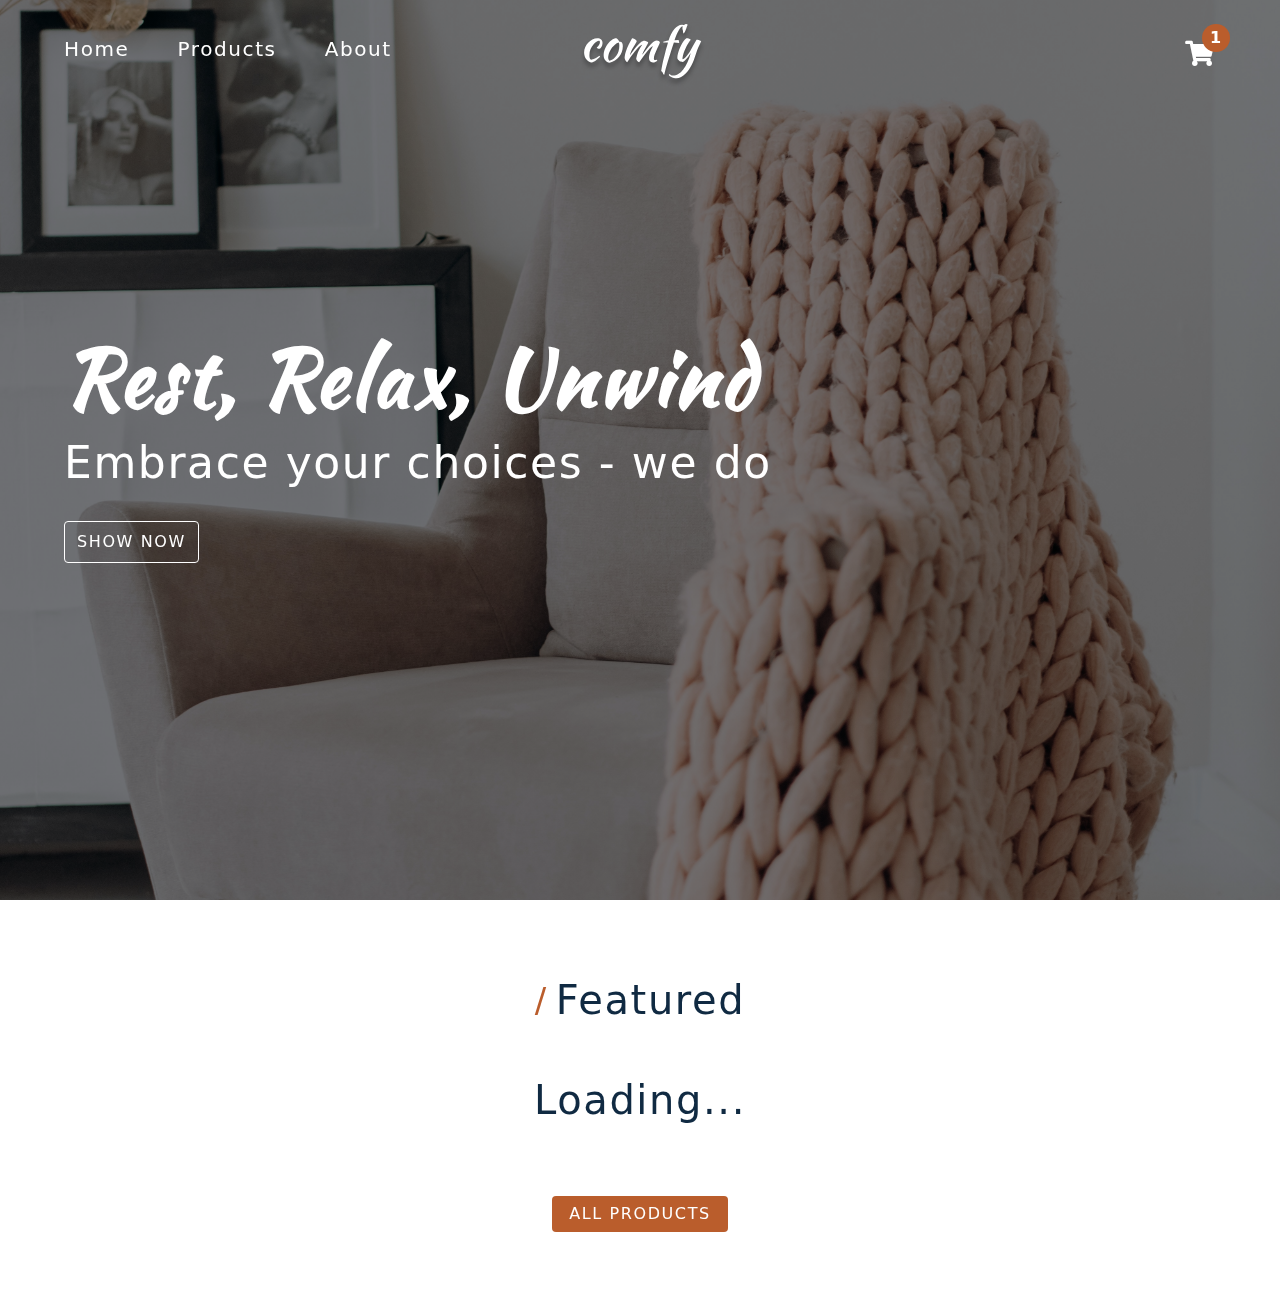
==== commit c0ab112c: "displayproducts in js" ====
--- a/index.html
+++ b/index.html
@@ -1,175 +1,161 @@
 <!DOCTYPE html>
 <html lang="en">
+  <head>
+    <meta charset="UTF-8" />
+    <meta name="viewport" content="width=device-width, initial-scale=1.0" />
+    <!-- font-awesome -->
+    <link
+      rel="stylesheet"
+      href="https://cdnjs.cloudflare.com/ajax/libs/font-awesome/5.14.0/css/all.min.css"
+    />
 
-<head>
-    <meta charset="UTF-8" />
-    <meta http-equiv="X-UA-Compatible" content="IE=edge" />
-    <meta name="viewport" content="width=device-width, initial-scale=1.0" />
-    <title>Home Furniture </title>
+    <!-- styles css -->
+    <link rel="stylesheet" href="style.css" />
+    <title>Home | Comfy</title>
+  </head>
 
-    <!-- font-awesome -->
-    <link rel="stylesheet" href="https://cdnjs.cloudflare.com/ajax/libs/font-awesome/5.14.0/css/all.min.css" />
-    <!-- style css -->
-    <link rel="stylesheet" href="./style.css" />
-</head>
-
-<body>
+  <body>
     <!-- navbar -->
     <nav class="navbar">
-        <div class="nav-center">
-            <!-- links -->
-
-            <div>
-                <button class="toggle-nav">
-          <i class="fas fa-bars"></i>
-        </button>
-                <ul class="nav-links">
-                    <li>
-                        <a href="index.html" class="nav-link">home</a>
-                    </li>
-
-                    <li>
-                        <a href="products.html" class="nav-link">products</a>
-                    </li>
-
-                    <li>
-                        <a href="about.html" class="nav-link">about</a>
-                    </li>
-                </ul>
-            </div>
-            <!-- logo -->
-
-            <img src="./images/logo-white.svg" class="nav-logo" alt="logo" />
-            <!-- card icon -->
-            <div class="toggle-container">
-                <button class="toggle-cart">
-          <i class="fas fa-shopping-cart"></i>
-        </button>
-                <span class="cart-item-count">1</span>
-            </div>
+      <div class="nav-center">
+        <!-- links -->
+        <div>
+          <button class="toggle-nav">
+            <i class="fas fa-bars"></i>
+          </button>
+          <ul class="nav-links">
+            <li>
+              <a href="index.html" class="nav-link"> home </a>
+            </li>
+            <li>
+              <a href="products.html" class="nav-link"> products </a>
+            </li>
+            <li>
+              <a href="about.html" class="nav-link"> about </a>
+            </li>
+          </ul>
+        </div>
+        <!-- logo -->
+        <img src="./images/logo-white.svg" class="nav-logo" alt="logo" />
+        <!-- cart icon -->
+        <div class="toggle-container">
+          <button class="toggle-cart">
+            <i class="fas fa-shopping-cart"></i>
+          </button>
+          <span class="cart-item-count">1</span>
+        </div>
+      </div>
     </nav>
-
     <!-- hero -->
     <section class="hero">
-        <div class="hero-container">
-            <h1 class="text-slanted">Welcome to our store</h1>
-            <h3>Embrace your choice - we do</h3>
-            <a href="./products.html" class="hero-btn">Show now</a>
-        </div>
+      <div class="hero-container">
+        <h1 class="text-slanted">rest, relax, unwind</h1>
+        <h3>Embrace your choices - we do</h3>
+        <a href="products.html" class="hero-btn"> show now </a>
+      </div>
     </section>
     <!-- sidebar -->
     <div class="sidebar-overlay">
-        <aside class="sidebar">
-            <!-- close -->
-            <button class="sidebar-close">
-                <i class="fas fa-times"></i>
-            </button>
-            <!-- links -->
-            <ul class="sidebar-links">
-                <li>
-                    <a href="index.html" class="sidebar-link">
-                        <i class="fas fa-home fa-fw"></i>Home
-                    </a>
-                </li>
-
-                <li>
-                    <a href="products.html" class="sidebar-link">
-                        <i class="fas fa-couch fa-fw"></i>Products
-                    </a>
-                </li>
-
-                <li>
-                    <a href="about.html" class="sidebar-link">
-                        <i class="fas fa-book fa-fw"></i>About
-                    </a>
-                </li>
-            </ul>
-
-        </aside>
+      <aside class="sidebar">
+        <!-- close -->
+        <button class="sidebar-close">
+          <i class="fas fa-times"></i>
+        </button>
+        <!-- links -->
+        <ul class="sidebar-links">
+          <li>
+            <a href="index.html" class="sidebar-link">
+              <i class="fas fa-home fa-fw"></i> home
+            </a>
+          </li>
+          <li>
+            <a href="products.html" class="sidebar-link">
+              <i class="fas fa-couch fa-fw"></i> products
+            </a>
+          </li>
+          <li>
+            <a href="about.html" class="sidebar-link">
+              <i class="fas fa-book fa-fw"></i> about
+            </a>
+          </li>
+        </ul>
+      </aside>
     </div>
     <!-- cart -->
-    <div class="cart-overlay ">
-        <aside class="cart">
-            <button class="cart-close">
-                <i class="fas fa-times"></i>
-            </button>
-            <header>
-                <h3 class="text-slanted">your bag</h3>
-            </header>
-            <!-- cart items -->
-            <div class="cart-items">
-                <!-- single items -->
-                <article class="cart-item" data-id="">
-                    <img src="./images/main-bcg.jpeg" class="cart-item-img" alt="name" />
-
-                    <!-- item info -->
-
-                    <div>
-                        <h4 class="cart-item-name">high-back bench</h4>
-                        <p class="cart-item-price">13.99$</p>
-                        <button class="cart-item-remove-btn">remove</button>
-                    </div>
-                    <!-- amount toggle -->
-                    <div>
-                        <button class="cart-item-increase-btn">
-                            <i class="fas fa-chevron-up"></i>
-                        </button>
-                        <p class="cart-item-amount">1</p>
-                        <button class="cart-item-decrease-btn">
-                            <i class="fas fa-chevron-down"></i>
-                        </button>
-                    </div>
-
-                </article>
-                <!-- end of single item -->
+    <div class="cart-overlay">
+      <aside class="cart">
+        <button class="cart-close">
+          <i class="fas fa-times"></i>
+        </button>
+        <header>
+          <h3 class="text-slanted">your bag</h3>
+        </header>
+        <!-- cart items -->
+        <div class="cart-items">
+          <!-- single item -->
+          <article class="cart-item" data-id="">
+            <img
+              src="./images/main-bcg.jpeg"
+              class="cart-item-img"
+              alt="name"
+            />
+            <!-- item info -->
+            <div>
+              <h4 class="cart-item-name">high-back bench</h4>
+              <p class="cart-item-price">$13.99</p>
+              <button class="cart-item-remove-btn">remove</button>
             </div>
-            <!-- footer -->
-            <footer>
-                <h3 class="cart-total text-slanted"> Total $12.99</h3>
-                <button class="cart-checkout btn">checkout</button>
-            </footer>
-        </aside>
+            <!-- amount toggle -->
+            <div>
+              <button class="cart-item-increase-btn">
+                <i class="fas fa-chevron-up"></i>
+              </button>
+              <p class="cart-item-amount">1</p>
+              <button class="cart-item-decrease-btn">
+                <i class="fas fa-chevron-down"></i>
+              </button>
+            </div>
+          </article>
+          <!-- end of single item -->
+        </div>
+        <!-- footer -->
+        <footer>
+          <h3 class="cart-total text-slanted">total : $12.99</h3>
+          <button class="cart-checkout btn">checkout</button>
+        </footer>
+      </aside>
     </div>
-
     <!-- featured products -->
     <section class="section featured">
-        <div class="title">
-            <h2><span>/</span>featured</h2>
-        </div>
-        <div class="featured-center section-center">
+      <div class="title">
+        <h2><span>/</span> featured</h2>
+      </div>
+      <div class="featured-center section-center">
+        <h2 class="section-loading">loading...</h2>
+        <!-- single product -->
+        <!-- <article class="product">
+          <div class="product-container">
+            <img src="./images/main-bcg.jpeg" class="product-img img" alt="" />
 
-            <h2 class="section-loading">
-                Loading...
-            </h2>
-            <!-- single product -->
+            <div class="product-icons">
+              <a href="product.html?id=1" class="product-icon">
+                <i class="fas fa-search"></i>
+              </a>
+              <button class="product-cart-btn product-icon" data-id="1">
+                <i class="fas fa-shopping-cart"></i>
+              </button>
+            </div>
+          </div>
+          <footer>
+            <p class="product-name">name</p>
+            <h4 class="product-price">$9.99</h4>
+          </footer>
+        </article> -->
 
-            <!-- <article class="product">
-                <div class="product-container">
-                    <img src="./images/bcg3.jpg" class="product-img img" alt="">
-                    <div class="product-icons">
-                        <a href="product.html?id=1" class="product-icon">
-                            <i class="fas fa-search"></i>
-                        </a>
-                        <button class="product-cart-btn product-icon" data-id="1">
-                            <i class="fas fa-shopping-cart"></i>
-                        </button>
-                    </div>
-                </div>
-                <footer>
-                    <p class="product-name">name</p>
-                    <h2 class="product-price">12.99$</h2>
-                </footer>
-            </article> -->
-
-
-            <!-- end of single product -->
-
-        </div>
-        <a href="products.html" class="btn">
-            all products
-        </a>
+        <!-- end of single product -->
+      </div>
+      <a href="products.html" class="btn"> all products </a>
     </section>
-    <script type="module" src="./app.js"></script>
-</body>
-
-</html>+    <script type="module" src="app.js"></script>
+  </body>
+</html>
--- a/style.css
+++ b/style.css
@@ -675,14 +675,14 @@
         text-align: center;
     }
     
-    @media screen and (min-width:992px) {
+    @media screen and (min-width: 992px) {
         .featured-center {
             display: grid;
             grid-template-columns: 1fr 1fr;
         }
     }
     
-    @media screen and (min-width:1200px) {
+    @media screen and (min-width: 1200px) {
         .featured-center {
             display: grid;
             grid-template-columns: 1fr 1fr 1fr;
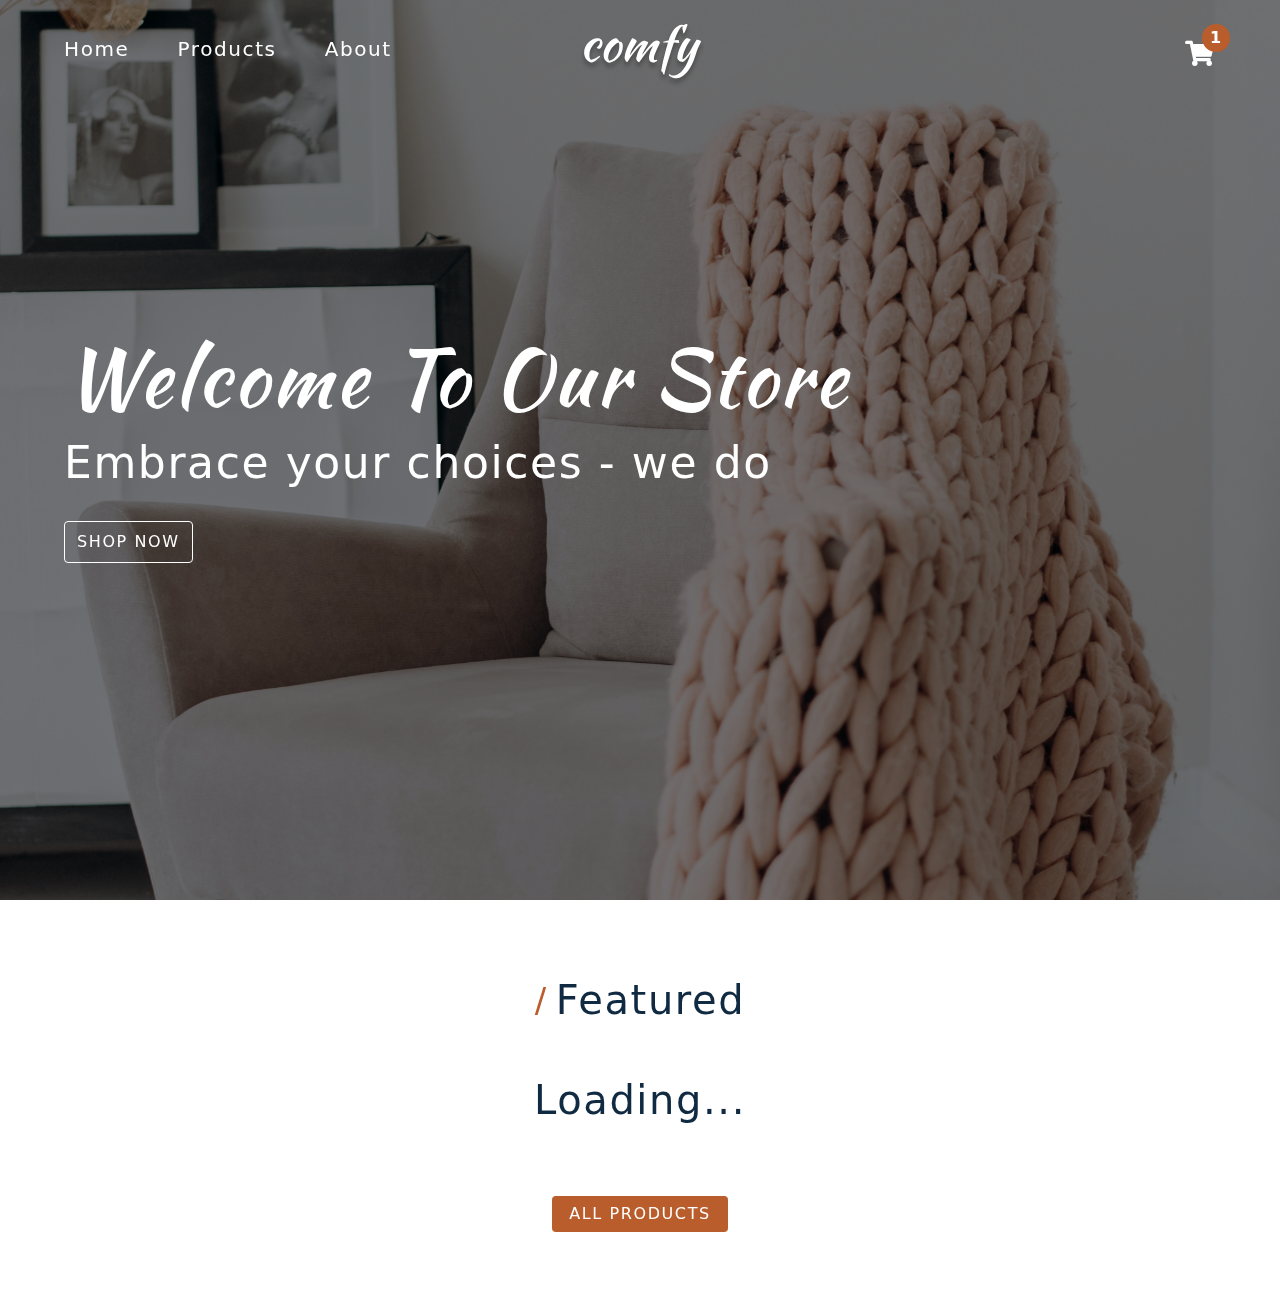
==== commit f8e2417a: "filter products" ====
--- a/index.html
+++ b/index.html
@@ -49,9 +49,9 @@
     <!-- hero -->
     <section class="hero">
       <div class="hero-container">
-        <h1 class="text-slanted">rest, relax, unwind</h1>
+        <h1 class="text-slanted">welcome to our store</h1>
         <h3>Embrace your choices - we do</h3>
-        <a href="products.html" class="hero-btn"> show now </a>
+        <a href="products.html" class="hero-btn"> shop now </a>
       </div>
     </section>
     <!-- sidebar -->
--- a/style.css
+++ b/style.css
@@ -332,13 +332,15 @@
     }
     
     .hero h1 {
-        font-weight: 700;
+        font-weight: 500;
         font-family: 'Kaushan Script', cursive;
+        text-align: start
     }
     
     .hero h3 {
         text-transform: none;
         font-size: 1.5rem;
+        text-align: start;
     }
     
     .hero-btn {
@@ -705,6 +707,136 @@
     }
     /*
 =============== 
+Products Page
+===============
+*/
+    /*
+=============== 
+Products Page
+===============
+*/
+    
+    .products {
+        width: 90vw;
+        display: grid;
+        grid-gap: 1rem;
+        margin: 4rem auto;
+        max-width: var(--max-width);
+        position: relative;
+    }
+    
+    .filters-container {
+        position: sticky;
+        top: 1rem;
+    }
+    
+    .filters h4 {
+        font-weight: 500;
+        margin: 1.5rem 0 0.5rem;
+    }
+    
+    .search-input {
+        padding: 0.5rem;
+        background: var(--clr-grey-10);
+        border-radius: var(--radius);
+        border-color: transparent;
+        letter-spacing: var(--spacing);
+    }
+    
+    .search-input::placeholder {
+        text-transform: capitalize;
+    }
+    
+    .company-btn {
+        display: block;
+        margin: 0.25em 0;
+        padding: 0.25rem;
+        text-transform: capitalize;
+        background: transparent;
+        border-color: transparent;
+        letter-spacing: var(--spacing);
+        color: var(--clr-grey-5);
+        cursor: pointer;
+        transition: var(--transition);
+    }
+    
+    .company-btn:hover {
+        color: var(--clr-grey-3);
+    }
+    
+    .price-filter {
+        background: var(--clr-grey-5) !important;
+        color: var(--clr-grey-5);
+    }
+    
+    @media screen and (min-width:768px) {
+        .products {
+            grid-template-columns: 200px 1fr;
+        }
+        .categories {
+            position: sticky;
+            top: 1rem;
+        }
+    }
+    
+    @media screen and (min-width:992px) {
+        .products-container {
+            display: grid;
+            grid-template-columns: repeat(2, 1fr);
+            gap: 1rem;
+        }
+    }
+    
+    @media screen and (min-width:1170px) {
+        .products-container {
+            grid-template-columns: repeat(3, 1fr);
+        }
+    }
+    /* .price-filter {
+        background: var(--clr-grey-5) !important;
+        color: var(--clr-grey-5);
+    } */
+    /* @media screen and (min-width: 768px) {
+        .products {
+            grid-template-columns: 200px 1fr;
+        }
+        .categories {
+            position: sticky;
+            top: 1rem;
+        }
+    } */
+    /* @media screen and (min-width: 992px) {
+        .products-container {
+            display: grid;
+            grid-template-columns: repeat(2, 1fr);
+            gap: 1rem;
+        }
+        .products-container .product-img {
+            height: 10rem;
+        }
+        .products-container .product-name {
+            font-size: 0.85rem;
+        }
+        .products-container .product-price {
+            font-size: 0.85rem;
+        }
+    }
+    
+    @media screen and (min-width: 1170px) {
+        .products-container {
+            grid-template-columns: repeat(3, 1fr);
+        }
+    } */
+    /* .filter-error {
+        position: absolute;
+        top: 5rem;
+        left: 0;
+        width: 100%;
+        text-align: center;
+        margin-top: 4rem;
+    } */
+    /*
+=============== 
 Single Product Page
 ===============
 */
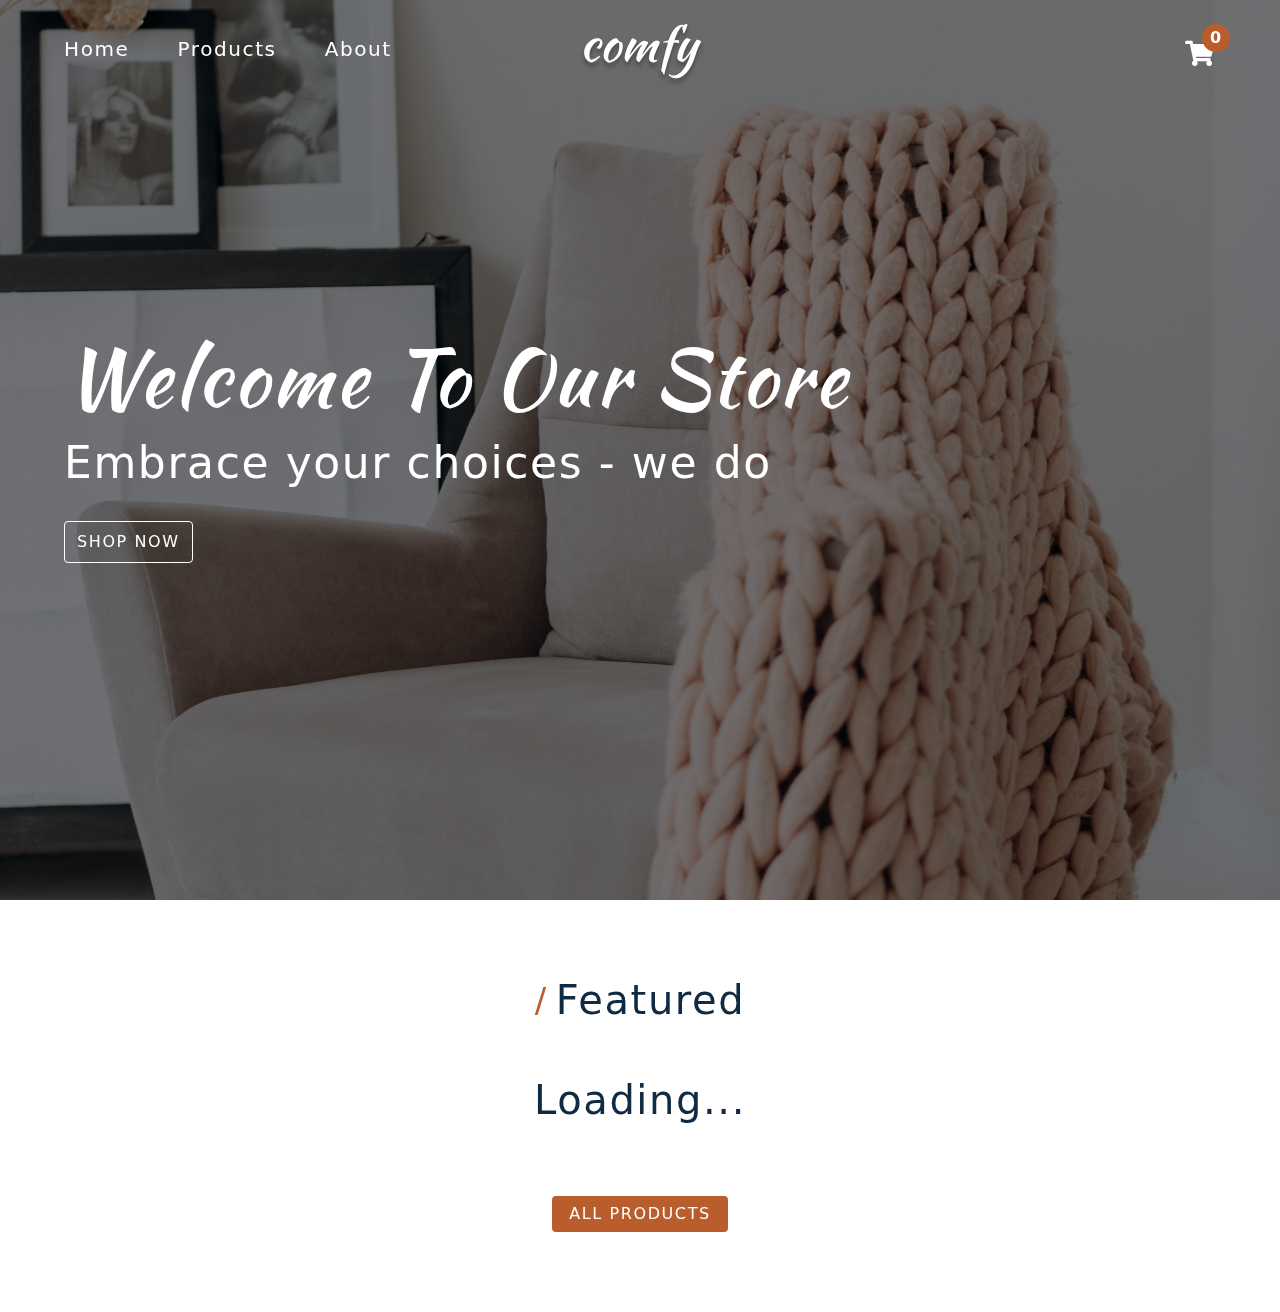
==== commit 6b306bc5: "shoping cart errors" ====
--- a/index.html
+++ b/index.html
@@ -1,139 +1,111 @@
 <!DOCTYPE html>
 <html lang="en">
-  <head>
+
+<head>
     <meta charset="UTF-8" />
     <meta name="viewport" content="width=device-width, initial-scale=1.0" />
     <!-- font-awesome -->
-    <link
-      rel="stylesheet"
-      href="https://cdnjs.cloudflare.com/ajax/libs/font-awesome/5.14.0/css/all.min.css"
-    />
+    <link rel="stylesheet" href="https://cdnjs.cloudflare.com/ajax/libs/font-awesome/5.14.0/css/all.min.css" />
 
     <!-- styles css -->
     <link rel="stylesheet" href="style.css" />
     <title>Home | Comfy</title>
-  </head>
+</head>
 
-  <body>
+<body>
     <!-- navbar -->
     <nav class="navbar">
-      <div class="nav-center">
-        <!-- links -->
-        <div>
-          <button class="toggle-nav">
+        <div class="nav-center">
+            <!-- links -->
+            <div>
+                <button class="toggle-nav">
             <i class="fas fa-bars"></i>
           </button>
-          <ul class="nav-links">
-            <li>
-              <a href="index.html" class="nav-link"> home </a>
-            </li>
-            <li>
-              <a href="products.html" class="nav-link"> products </a>
-            </li>
-            <li>
-              <a href="about.html" class="nav-link"> about </a>
-            </li>
-          </ul>
-        </div>
-        <!-- logo -->
-        <img src="./images/logo-white.svg" class="nav-logo" alt="logo" />
-        <!-- cart icon -->
-        <div class="toggle-container">
-          <button class="toggle-cart">
+                <ul class="nav-links">
+                    <li>
+                        <a href="index.html" class="nav-link"> home </a>
+                    </li>
+                    <li>
+                        <a href="products.html" class="nav-link"> products </a>
+                    </li>
+                    <li>
+                        <a href="about.html" class="nav-link"> about </a>
+                    </li>
+                </ul>
+            </div>
+            <!-- logo -->
+            <img src="./images/logo-white.svg" class="nav-logo" alt="logo" />
+            <!-- cart icon -->
+            <div class="toggle-container">
+                <button class="toggle-cart">
             <i class="fas fa-shopping-cart"></i>
           </button>
-          <span class="cart-item-count">1</span>
+                <span class="cart-item-count">1</span>
+            </div>
         </div>
-      </div>
     </nav>
     <!-- hero -->
     <section class="hero">
-      <div class="hero-container">
-        <h1 class="text-slanted">welcome to our store</h1>
-        <h3>Embrace your choices - we do</h3>
-        <a href="products.html" class="hero-btn"> shop now </a>
-      </div>
+        <div class="hero-container">
+            <h1 class="text-slanted">welcome to our store</h1>
+            <h3>Embrace your choices - we do</h3>
+            <a href="products.html" class="hero-btn"> shop now </a>
+        </div>
     </section>
     <!-- sidebar -->
     <div class="sidebar-overlay">
-      <aside class="sidebar">
-        <!-- close -->
-        <button class="sidebar-close">
+        <aside class="sidebar">
+            <!-- close -->
+            <button class="sidebar-close">
           <i class="fas fa-times"></i>
         </button>
-        <!-- links -->
-        <ul class="sidebar-links">
-          <li>
-            <a href="index.html" class="sidebar-link">
-              <i class="fas fa-home fa-fw"></i> home
-            </a>
-          </li>
-          <li>
-            <a href="products.html" class="sidebar-link">
-              <i class="fas fa-couch fa-fw"></i> products
-            </a>
-          </li>
-          <li>
-            <a href="about.html" class="sidebar-link">
-              <i class="fas fa-book fa-fw"></i> about
-            </a>
-          </li>
-        </ul>
-      </aside>
+            <!-- links -->
+            <ul class="sidebar-links">
+                <li>
+                    <a href="index.html" class="sidebar-link">
+                        <i class="fas fa-home fa-fw"></i> home
+                    </a>
+                </li>
+                <li>
+                    <a href="products.html" class="sidebar-link">
+                        <i class="fas fa-couch fa-fw"></i> products
+                    </a>
+                </li>
+                <li>
+                    <a href="about.html" class="sidebar-link">
+                        <i class="fas fa-book fa-fw"></i> about
+                    </a>
+                </li>
+            </ul>
+        </aside>
     </div>
     <!-- cart -->
     <div class="cart-overlay">
-      <aside class="cart">
-        <button class="cart-close">
+        <aside class="cart">
+            <button class="cart-close">
           <i class="fas fa-times"></i>
         </button>
-        <header>
-          <h3 class="text-slanted">your bag</h3>
-        </header>
-        <!-- cart items -->
-        <div class="cart-items">
-          <!-- single item -->
-          <article class="cart-item" data-id="">
-            <img
-              src="./images/main-bcg.jpeg"
-              class="cart-item-img"
-              alt="name"
-            />
-            <!-- item info -->
-            <div>
-              <h4 class="cart-item-name">high-back bench</h4>
-              <p class="cart-item-price">$13.99</p>
-              <button class="cart-item-remove-btn">remove</button>
-            </div>
-            <!-- amount toggle -->
-            <div>
-              <button class="cart-item-increase-btn">
-                <i class="fas fa-chevron-up"></i>
-              </button>
-              <p class="cart-item-amount">1</p>
-              <button class="cart-item-decrease-btn">
-                <i class="fas fa-chevron-down"></i>
-              </button>
-            </div>
-          </article>
-          <!-- end of single item -->
-        </div>
-        <!-- footer -->
-        <footer>
-          <h3 class="cart-total text-slanted">total : $12.99</h3>
-          <button class="cart-checkout btn">checkout</button>
-        </footer>
-      </aside>
+            <header>
+                <h3 class="text-slanted">your bag</h3>
+            </header>
+            <!-- cart items -->
+            <div class="cart-items"></div>
+            <!-- footer -->
+            <footer>
+                <h3 class="cart-total text-slanted">total : $12.99</h3>
+                <button class="cart-checkout btn">checkout</button>
+            </footer>
+        </aside>
     </div>
     <!-- featured products -->
     <section class="section featured">
-      <div class="title">
-        <h2><span>/</span> featured</h2>
-      </div>
-      <div class="featured-center section-center">
-        <h2 class="section-loading">loading...</h2>
-        <!-- single product -->
-        <!-- <article class="product">
+        <div class="title">
+            <h2><span>/</span> featured</h2>
+        </div>
+        <div class="featured-center section-center">
+            <h2 class="section-loading">loading...</h2>
+            <!-- single product -->
+            <!-- <article class="product">
           <div class="product-container">
             <img src="./images/main-bcg.jpeg" class="product-img img" alt="" />
 
@@ -152,10 +124,11 @@
           </footer>
         </article> -->
 
-        <!-- end of single product -->
-      </div>
-      <a href="products.html" class="btn"> all products </a>
+            <!-- end of single product -->
+        </div>
+        <a href="products.html" class="btn"> all products </a>
     </section>
     <script type="module" src="app.js"></script>
-  </body>
-</html>
+</body>
+
+</html>--- a/style.css
+++ b/style.css
@@ -85,7 +85,7 @@
         text-transform: capitalize;
         line-height: 1.25;
         margin-bottom: 0.75rem;
-        font-weight: 500;
+        font-weight: 400;
     }
     
     h1 {
@@ -690,7 +690,7 @@
             grid-template-columns: 1fr 1fr 1fr;
         }
         .product .img {
-            height: 13rem;
+            height: 11rem;
         }
     }
     /*
@@ -705,11 +705,6 @@
         margin: 0 auto;
         margin-top: 2rem;
     }
-    /*
-=============== 
-Products Page
-===============
-*/
     /*
 =============== 
 Products Page
@@ -792,50 +787,17 @@
             grid-template-columns: repeat(3, 1fr);
         }
     }
-    /* .price-filter {
-        background: var(--clr-grey-5) !important;
-        color: var(--clr-grey-5);
-    } */
-    /* @media screen and (min-width: 768px) {
-        .products {
-            grid-template-columns: 200px 1fr;
-        }
-        .categories {
-            position: sticky;
-            top: 1rem;
-        }
-    } */
-    /* @media screen and (min-width: 992px) {
-        .products-container {
-            display: grid;
-            grid-template-columns: repeat(2, 1fr);
-            gap: 1rem;
-        }
-        .products-container .product-img {
-            height: 10rem;
-        }
-        .products-container .product-name {
-            font-size: 0.85rem;
-        }
-        .products-container .product-price {
-            font-size: 0.85rem;
-        }
-    }
-    
-    @media screen and (min-width: 1170px) {
-        .products-container {
-            grid-template-columns: repeat(3, 1fr);
-        }
-    } */
-    /* .filter-error {
+    
+    .filter-error {
         position: absolute;
         top: 5rem;
         left: 0;
         width: 100%;
         text-align: center;
         margin-top: 4rem;
-    } */
+    }
     /*
+    
 =============== 
 Single Product Page
 ===============
@@ -847,4 +809,63 @@
         place-items: center;
         background: var(--clr-grey-10);
         color: var(--clr-grey-5);
+    }
+    
+    .page-hero-title {
+        font-weight: 500;
+    }
+    
+    .single-product {
+        padding: 2rem 0;
+    }
+    
+    .single-product-center {
+        margin: 2rem auto;
+        display: grid;
+        gap: 1rem 2rem;
+    }
+    
+    .single-product-img {
+        height: 16rem;
+        border-radius: var(--radius);
+        object-fit: cover;
+    }
+    
+    .single-product-company {
+        font-size: 1.2rem;
+        color: var(--clr-grey-8);
+        text-transform: uppercase;
+        letter-spacing: var(--spacing);
+        margin-bottom: 1.25rem;
+    }
+    
+    .single-product-price {
+        color: var(--clr-grey-3);
+        font-size: 1.25rem;
+        font-weight: 500;
+    }
+    
+    .product-color {
+        display: inline-block;
+        width: 1rem;
+        height: 1rem;
+        border-radius: 50%;
+        background: #222;
+        margin: 0.5rem 0.5rem 1.5rem 0;
+    }
+    
+    .single-product-desc {
+        max-width: 25em;
+        line-height: 1.8;
+    }
+    
+    @media screen and (min-width: 992px) {
+        .single-product-center {
+            grid-template-columns: 1fr 1fr;
+        }
+        .single-product-img {
+            height: 20rem;
+            border-radius: var(--radius);
+            object-fit: cover;
+        }
     }